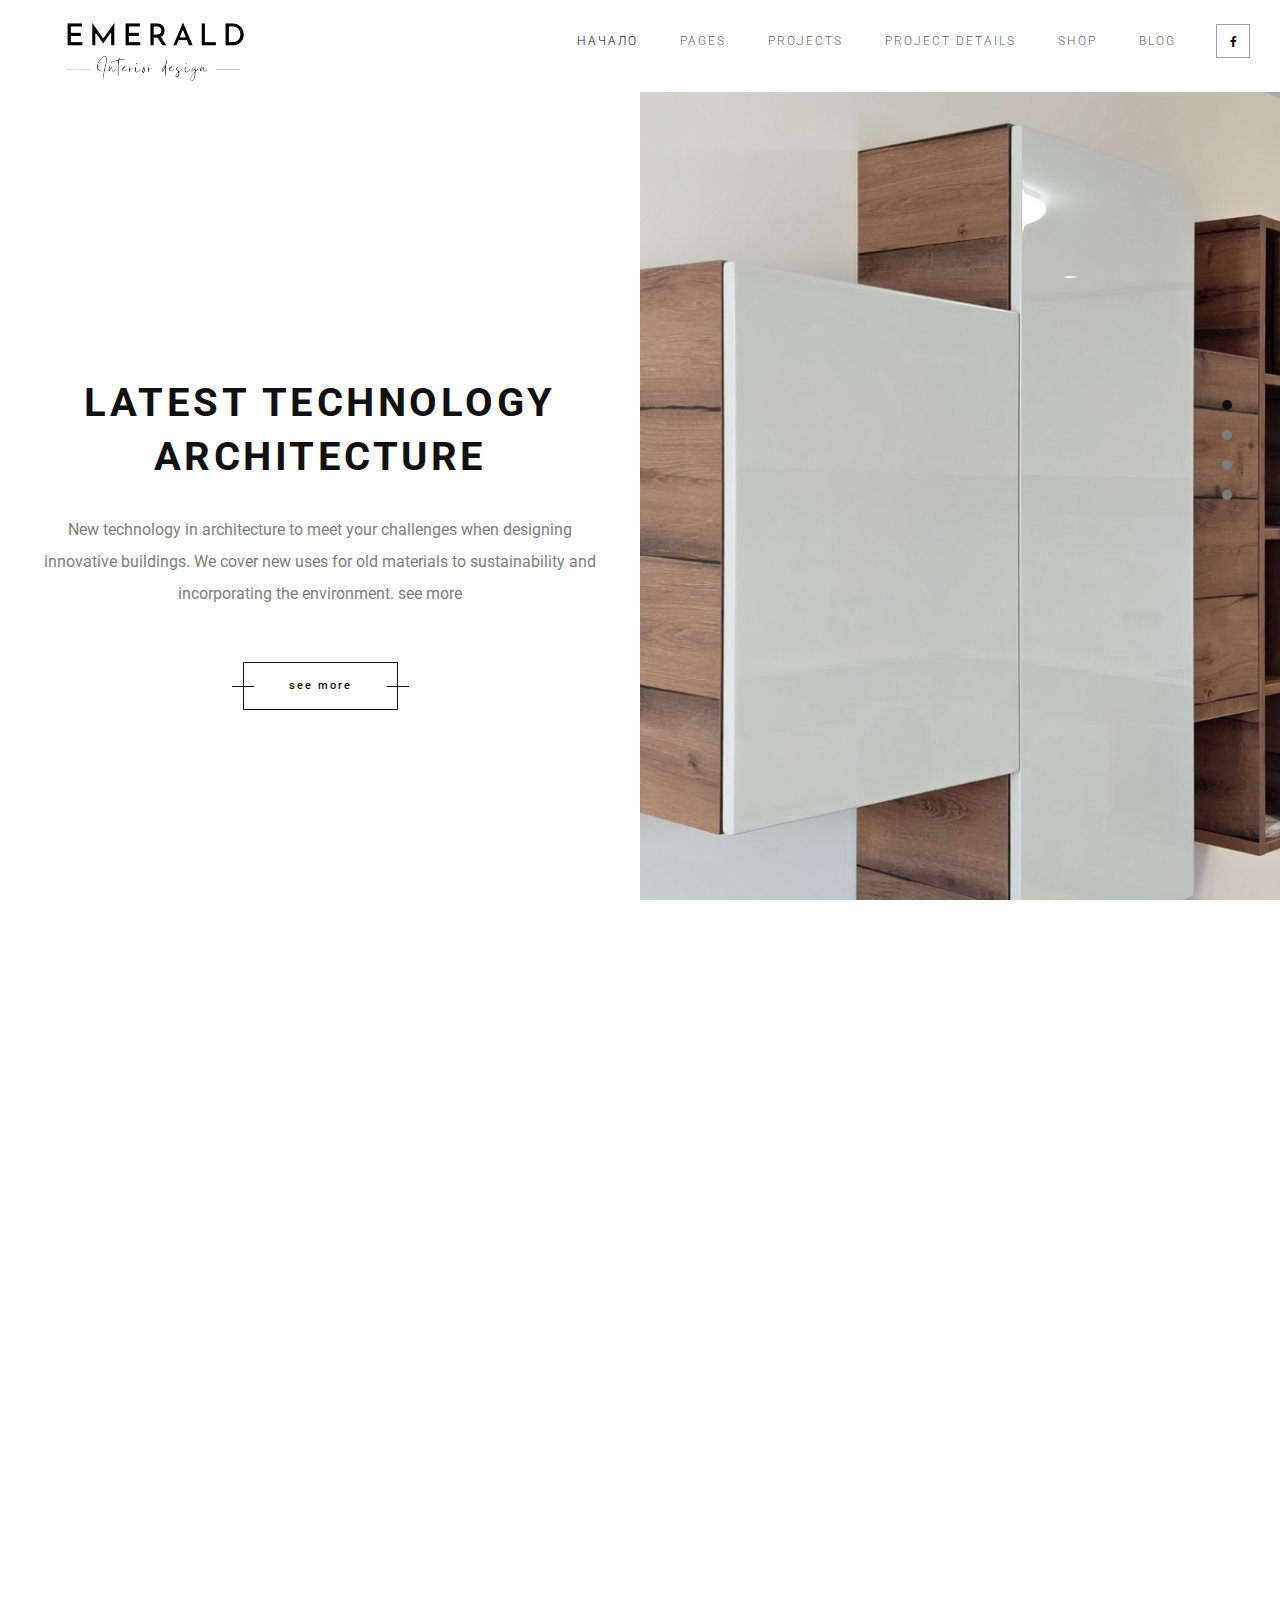
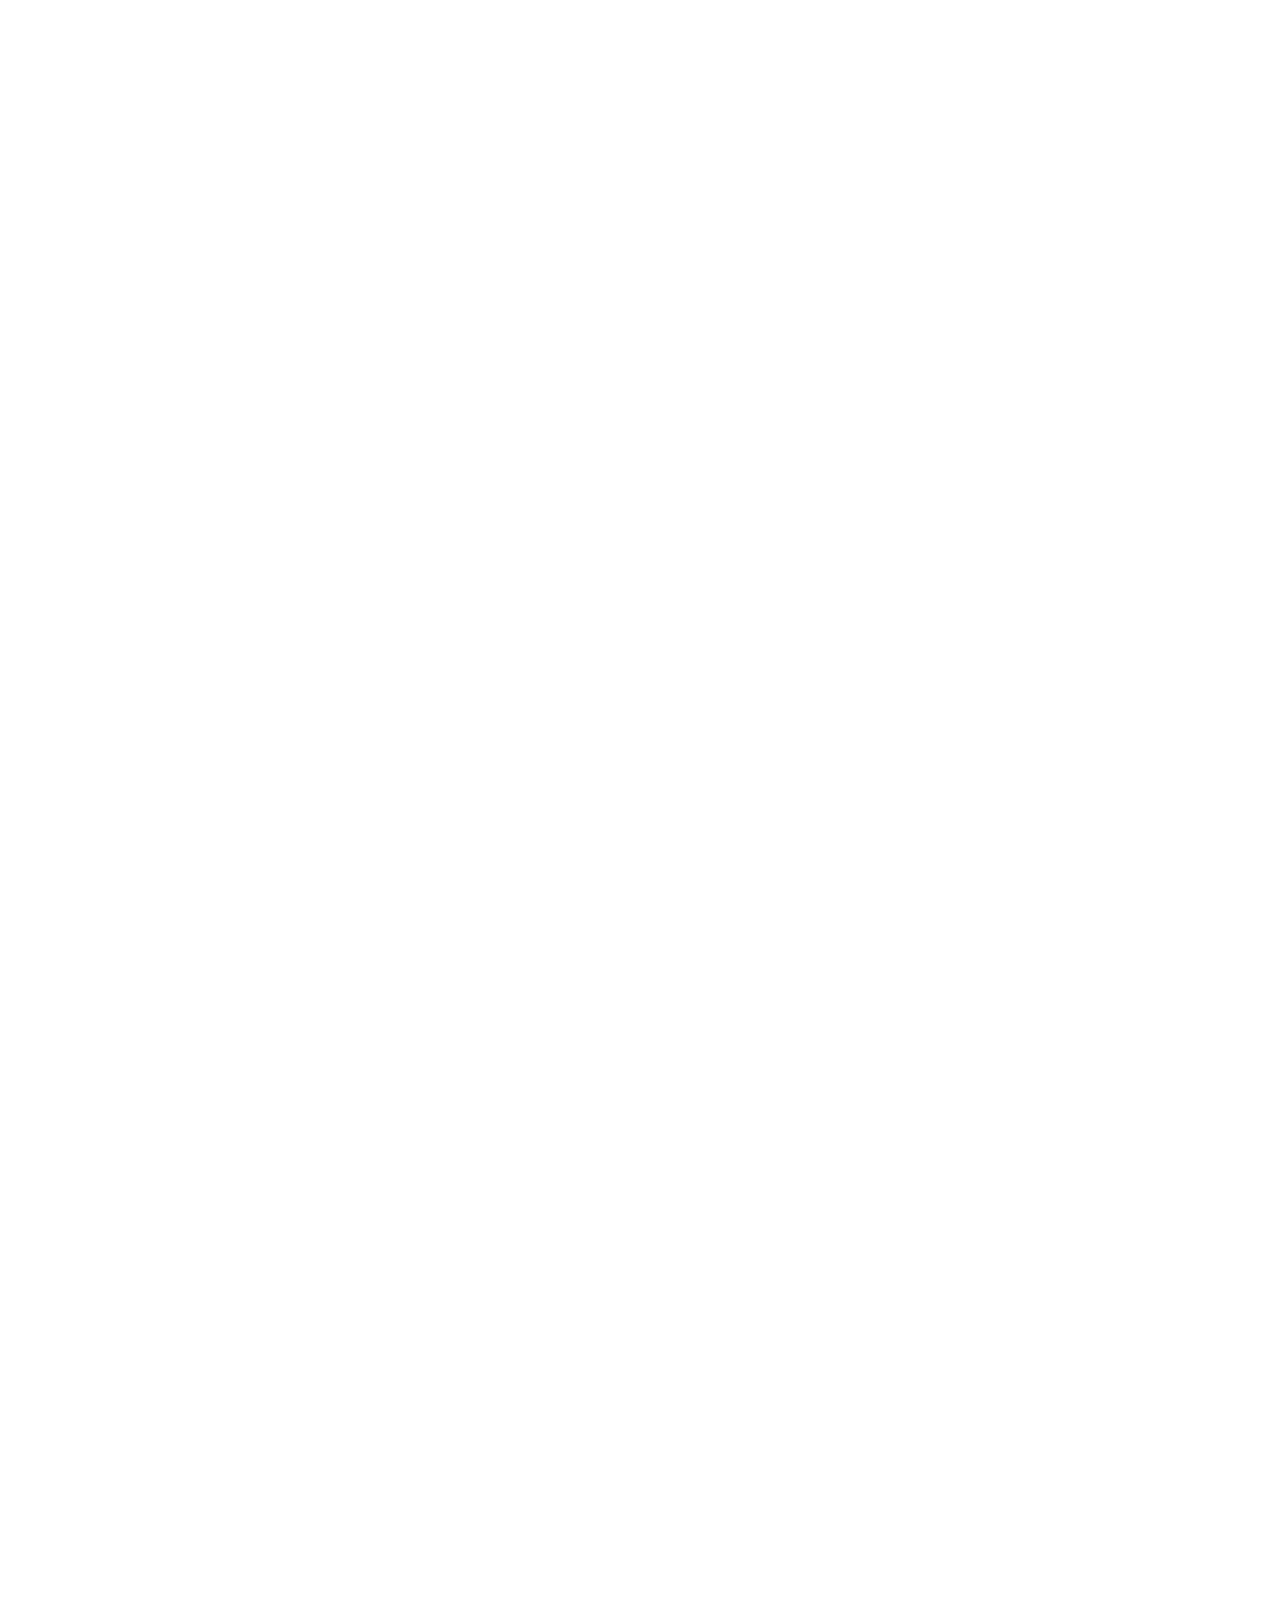
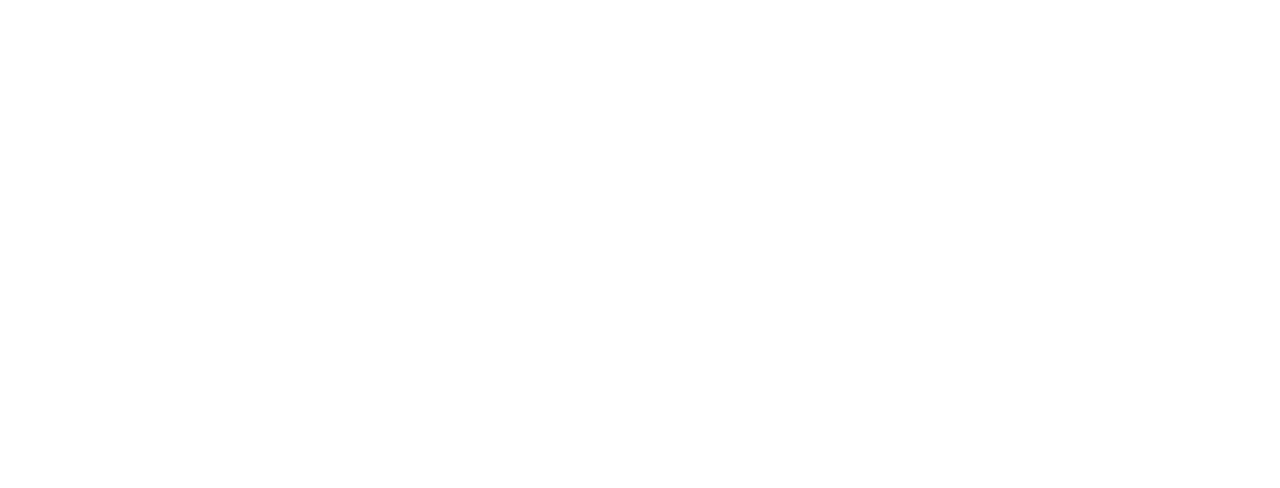
==== index.html @ 1b306e8b "ygytf7" ====
<!DOCTYPE html>
<html lang="en">

<head>
    <meta charset="utf-8" />
    <meta http-equiv="X-UA-Compatible" content="IE=edge">
    <title>Split Slider &#8211; Prague</title>
    <meta name="viewport" content="width=device-width, initial-scale=1">
    <meta name="format-detection" content="telephone=no" />

    <link rel="stylesheet" href="https://fonts.googleapis.com/css?family=Roboto:100,300,400,500,700">
    <link rel="stylesheet" href="css/swiper.min.css">
    <link rel="stylesheet" href="css/slick.min.css">
    <link rel="stylesheet" href="css/magnific-popup.css">
    <link rel="stylesheet" href="font-awesome/css/font-awesome.min.css">
    <link rel="stylesheet" href="css/et-line-font.css">
    <link rel="stylesheet" href="css/before-after.min.css">
    <link rel="stylesheet" href="css/bootstrap.min.css">
    <link rel="stylesheet" href="css/unit-test.css">
    <link rel="stylesheet" href="css/style.css?v=4">
</head>
<body>
    <!--PRELOADER-->
    <div class="prague-loader">
        <div class="prague-loader-wrapper">
            <div class="prague-loader-bar">
                PRAGUE
            </div>
        </div>
    </div>
    <!--/PRELOADER-->

    <!--HEADER-->
    <header class="prague-header simple sticky-menu sticky-mobile-menu dark no-fixed-color-white">

        <div class="prague-logo" style="top: 0px;margin-top: -80px;">
            <a href="index.html">
                <img src="img/logo.png" class="image_logo" alt="logo image" /></a>
        </div>

        <div class="prague-header-wrapper">

            <div class="prague-navigation">
                <div class="pargue-navigation-wrapper">
                    <div class="prague-navigation-inner">


                        <nav>
                            <ul class="main-menu">
                                <li id="menu-item-2317" class="menu-item menu-item-type-custom menu-item-object-custom current-menu-ancestor current-menu-parent menu-item-has-children menu-item-2317"><a
                                        href="index.html">Начало</a>
                                </li>
                                <li id="menu-item-2310" class="menu-item menu-item-type-custom menu-item-object-custom menu-item-has-children menu-item-2310"><a
                                        href="#">Pages</a>
                                    <ul class="sub-menu">
                                        <li id="menu-item-2313" class="menu-item menu-item-type-custom menu-item-object-custom menu-item-has-children menu-item-2313"><a
                                                href="#">About</a>
                                            <ul class="sub-menu">
                                                <li id="menu-item-2331" class="menu-item menu-item-type-post_type menu-item-object-page menu-item-2331"><a
                                                        href="about-me.html">About Me</a></li>
                                                <li id="menu-item-2330" class="menu-item menu-item-type-post_type menu-item-object-page menu-item-2330"><a
                                                        href="about-us.html">About Us</a></li>
                                                <li id="menu-item-2357" class="menu-item menu-item-type-post_type menu-item-object-page menu-item-2357"><a
                                                        href="work-process.html">Work Process</a></li>
                                            </ul>
                                        </li>
                                        <li id="menu-item-2336" class="menu-item menu-item-type-post_type menu-item-object-page menu-item-has-children menu-item-2336"><a
                                                href="services.html">Services</a>
                                            <ul class="sub-menu">
                                                <li id="menu-item-2345" class="menu-item menu-item-type-post_type menu-item-object-services menu-item-2345"><a
                                                        href="planning.html">Services
                                                        Details</a></li>
                                            </ul>
                                        </li>
                                        <li id="menu-item-2335" class="menu-item menu-item-type-post_type menu-item-object-page menu-item-2335"><a
                                                href="bibliography.html">Bibliography</a></li>
                                        <li id="menu-item-2368" class="menu-item menu-item-type-post_type menu-item-object-page menu-item-2368"><a
                                                href="media.html">Media</a></li>
                                        <li id="menu-item-2343" class="menu-item menu-item-type-post_type menu-item-object-page menu-item-2343"><a
                                                href="exhibition.html">Exhibition</a></li>
                                        <li id="menu-item-2339" class="menu-item menu-item-type-post_type menu-item-object-page menu-item-2339"><a
                                                href="clients.html">Clients</a></li>
                                        <li id="menu-item-2314" class="menu-item menu-item-type-custom menu-item-object-custom menu-item-has-children menu-item-2314"><a
                                                href="#">Pricing</a>
                                            <ul class="sub-menu">
                                                <li id="menu-item-2337" class="menu-item menu-item-type-post_type menu-item-object-page menu-item-2337"><a
                                                        href="pricing-image.html">Pricing Image</a></li>
                                                <li id="menu-item-2338" class="menu-item menu-item-type-post_type menu-item-object-page menu-item-2338"><a
                                                        href="pricing-simple.html">Pricing Simple</a></li>
                                            </ul>
                                        </li>
                                        <li id="menu-item-2315" class="menu-item menu-item-type-custom menu-item-object-custom menu-item-has-children menu-item-2315"><a
                                                href="#">Contact</a>
                                            <ul class="sub-menu">
                                                <li id="menu-item-2341" class="menu-item menu-item-type-post_type menu-item-object-page menu-item-2341"><a
                                                        href="contact-me.html">Contact Me</a></li>
                                                <li id="menu-item-2340" class="menu-item menu-item-type-post_type menu-item-object-page menu-item-2340"><a
                                                        href="contact-us.html">Contact Us</a></li>
                                            </ul>
                                        </li>
                                        <li id="menu-item-2318" class="menu-item menu-item-type-custom menu-item-object-custom menu-item-has-children menu-item-2318"><a
                                                href="#">Other Pages</a>
                                            <ul class="sub-menu">
                                                <li id="menu-item-2344" class="menu-item menu-item-type-post_type menu-item-object-page menu-item-2344"><a
                                                        href="coming-soon.html">Coming Soon</a></li>
                                                <li id="menu-item-2346" class="menu-item menu-item-type-post_type menu-item-object-page menu-item-2346"><a
                                                        href="protected-page.html">Protected Page</a></li>
                                                <li id="menu-item-2312" class="menu-item menu-item-type-custom menu-item-object-custom menu-item-2312"><a
                                                        href="404.html">Error Page</a></li>
                                            </ul>
                                        </li>
                                    </ul>
                                </li>
                                <li id="menu-item-2311" class="menu-item menu-item-type-custom menu-item-object-custom menu-item-has-children menu-item-2311"><a
                                        href="projects.html">Projects</a>
                                </li>
                                <li id="menu-item-2316" class="menu-item menu-item-type-custom menu-item-object-custom menu-item-has-children menu-item-2316"><a
                                        href="#">Project Details</a>
                                    <ul class="sub-menu">
                                        <li id="menu-item-2351" class="menu-item menu-item-type-post_type menu-item-object-projects menu-item-2351"><a
                                                href="daniel-moore-appartaments.html">Parallax</a></li>
                                        <li id="menu-item-2353" class="menu-item menu-item-type-post_type menu-item-object-projects menu-item-2353"><a
                                                href="pastel-tones-design.html">Parallax
                                                With Text</a></li>
                                        <li id="menu-item-2377" class="menu-item menu-item-type-post_type menu-item-object-projects menu-item-2377"><a
                                                href="henders-tragers-villa.html">Simple</a></li>
                                        <li id="menu-item-2486" class="menu-item menu-item-type-post_type menu-item-object-projects menu-item-2486"><a
                                                href="stone-krow-house.html">Splitted
                                                Screen</a></li>
                                        <li id="menu-item-2379" class="menu-item menu-item-type-post_type menu-item-object-projects menu-item-2379"><a
                                                href="mountain-house.html">Splitted
                                                Creative Banner</a></li>
                                        <li id="menu-item-2354" class="menu-item menu-item-type-post_type menu-item-object-projects menu-item-2354"><a
                                                href="tycoon-office-interior-design.html">Columns
                                                Gallery</a></li>
                                        <li id="menu-item-2349" class="menu-item menu-item-type-post_type menu-item-object-projects menu-item-2349"><a
                                                href="alto-furniture.html">Slider</a></li>
                                        <li id="menu-item-2350" class="menu-item menu-item-type-post_type menu-item-object-projects menu-item-2350"><a
                                                href="alto-furniture-2.html">Before &#038;
                                                After</a></li>
                                        <li id="menu-item-2352" class="menu-item menu-item-type-post_type menu-item-object-projects menu-item-2352"><a
                                                href="luxurious-apartment.html">Fullscreen
                                                Slider</a></li>
                                    </ul>
                                </li>
                                <li id="menu-item-2433" class="menu-item menu-item-type-post_type menu-item-object-page menu-item-has-children menu-item-2433"><a
                                        href="shop.html">Shop</a>
                                    <ul class="sub-menu">
                                        <li id="menu-item-2436" class="menu-item menu-item-type-post_type menu-item-object-product menu-item-2436"><a
                                                href="soft-chair.html">Product Details</a></li>
                                    </ul>
                                </li>
                                <li id="menu-item-2445" class="menu-item menu-item-type-post_type menu-item-object-page menu-item-has-children menu-item-2445"><a
                                        href="blog.html">Blog</a>
                                    <ul class="sub-menu">
                                        <li id="menu-item-2446" class="menu-item menu-item-type-post_type menu-item-object-page menu-item-2446"><a
                                                href="blog-list.html">Blog List</a></li>
                                        <li id="menu-item-2447" class="menu-item menu-item-type-post_type menu-item-object-post menu-item-2447"><a
                                                href="time-inc-architectura.html">Blog Details</a></li>
                                    </ul>
                                </li>
                            </ul>
                        </nav>

                    </div>
                </div>
            </div>


            <!-- mobile icon -->
            <div class="prague-nav-menu-icon">
                <a href="#">
                    <i></i>
                </a>
            </div>


            <div class="prague-social-nav">
                <ul>
                <a target="_blank" href="https://www.facebook.com/">
                    <i class="fa fa-facebook" aria-hidden="true"></i>
                </a>
                </ul>
            </div>
        </div>
    </header>
    <!--/END HEADER-->

    <!--MAIN BODY-->
    <div class="container-fluid no-padd margin-md-90t">
        <div data-vc-full-width="true" data-vc-full-width-init="false" data-vc-stretch-content="true" class="row-fluid no-padd ">
            <div class="wpb_column vc_column_container vc_col-sm-12 ">
            
                        <div class="split-slider ">
                            <div class="split-wrapper split-wrapper--desctop full-height-window-hard js-split-slider "
                                data-style-header="" data-nav="1" data-nav-pos="right" data-pagination-color="#7e7d7d,#7e7d7d,#7e7d7d,#7e7d7d,"
                                data-pagination-color-active="#111111,#111111,#111111,#111111,">

                                <div class="split-ms-left marg-top">
                                    <div class="split-ms-section" style="background-color: transparent">
                                        <div class="content-wrap  text-center">
                                            <h3 class="title">LATEST TECHNOLOGY ARCHITECTURE</h3>
                                            <div class="description">New technology in architecture to meet your
                                                challenges when designing innovative buildings. We cover new uses for
                                                old materials to sustainability and incorporating the environment.
                                                see more</div>
                                            <div class="link-wrap"><a href="fullscreen-projects.html"
                                                    class="a-btn-2 creative" target="_blank"><span class="a-btn-line dark"></span>see
                                                    more</a></div>
                                        </div>
                                    </div>
                                    <div class="split-ms-section" style="background-color: transparent">
                                        <img src="img/split-slider/15.jpg" class="s-img-switch"
                                            alt="banner image"> </div>
                                    <div class="split-ms-section" style="background-color: transparent">
                                        <div class="content-wrap  text-center">
                                            <h3 class="title">TAKE ADVANTAGE OF OUR SERVICES</h3>
                                            <div class="description">The level of integration this provides from our
                                                office, to our consultants, to the field has been a valuable addition
                                                to our overall services. Another shift we are seeing over the past few
                                                years is relative to sustainable practices. This is no longer a
                                                specific 'type' of project but has moved towards being a part of all
                                                walks of our design process.</div>
                                            <div class="link-wrap"><a href="contact-us.html"
                                                    class="a-btn-2 creative anima" target="_blank"><span class="a-btn-line dark"></span>CONTACT
                                                    US</a><a href="shop.html" class="a-btn-2 creative anima"
                                                    target="_blank">HIRE US<span class="a-btn-line dark"></span></a></div>
                                        </div>
                                    </div>
                                    <div class="split-ms-section" style="background-color: transparent">
                                        <img src="img/split-slider/upload-2.jpg" class="s-img-switch"
                                            alt="banner image"> </div>
                                </div>

                                <div class="split-ms-right marg-top">
                                    <div class="split-ms-section" style="background-color: transparent">
                                        <img src="img/split-slider/43.jpg" class="s-img-switch"
                                            alt="banner image"> </div>
                                    <div class="split-ms-section marg-item" style="background-color: transparent">
                                        <div class="content-wrap  text-center">
                                            <h5 class="subtitle" style="padding-left: 60%;">УСЛУГИ</h5>
                                            <div class="row-fluid">
                                                <div class="t">
                                                    <div class="awards-list vc_column-inner no-padd-md">
                                                        <div class="awards-item">
                                                            <div class="awards-date"><img src="img/icons/icon_1.png"></div>

                                                            <span class="awards-separator"></span>


                                                            <div class="awards-info ">
                                                                <a class="awards-title-link" href="https://themeforest.net/item/napoli-modern-photography-portfolio-responsive-html-template/18940331?s_rank=1">

                                                                    <h4 class="awards-title">Размери </h4>

                                                                </a>

                                                                <div class="awards-subtitle">Ще ви посетим в удобно за вас време, за да вземем точни размери на помещенията и да споделите вашите виждания и идеи.</div>
                                                            </div>

                                                        </div>
                                                        <div class="awards-item">
                                                            <div class="awards-date"><img src="img/icons/icon_2.png"></div>

                                                            <span class="awards-separator"></span>


                                                            <div class="awards-info ">
                                                                <a class="awards-title-link" href="https://themeforest.net/item/melbourne-responsive-minimal-portfolio-theme/19120218?s_rank=2">

                                                                    <h4 class="awards-title">Проект </h4>

                                                                </a>

                                                                <div class="awards-subtitle">Ще изготвим проек, за да добиете ясна представа, как би изглеждало желаното обзавеждане.</div>
                                                            </div>



                                                        </div>
                                                        <div class="awards-item">
                                                            <div class="awards-date"><img src="img/icons/icon_3.png"></div>

                                                            <span class="awards-separator"></span>


                                                            <div class="awards-info ">
                                                                <a class="awards-title-link" href="https://themeforest.net/item/napoli-modern-photography-portfolio-responsive-html-template/18940331?s_rank=1">

                                                                    <h4 class="awards-title">Цветове и материали </h4>

                                                                </a>

                                                                <div class="awards-subtitle">Ще се срещнем, за да ви помогнем при избора на цветове и материали.</div>
                                                            </div>

                                                        </div>
                                                        <div class="awards-item">
                                                            <div class="awards-date"><img src="img/icons/icon_4.png"></div>

                                                            <span class="awards-separator"></span>


                                                            <div class="awards-info ">
                                                                <a class="awards-title-link" href="https://themeforest.net/item/melbourne-responsive-minimal-portfolio-theme/19120218?s_rank=2">

                                                                    <h4 class="awards-title">Оферта </h4>

                                                                </a>

                                                                <div class="awards-subtitle">Изготвяме индивидуална оферта за Вашия проект.</div>
                                                            </div>



                                                        </div>
                                                        <div class="awards-item">
                                                            <div class="awards-date"><img src="img/icons/icon_5.png"></div>

                                                            <span class="awards-separator"></span>


                                                            <div class="awards-info ">
                                                                <a class="awards-title-link" href="https://themeforest.net/item/melbourne-responsive-minimal-portfolio-theme/19120218?s_rank=2">

                                                                    <h4 class="awards-title">Монтаж </h4>

                                                                </a>

                                                                <div class="awards-subtitle">Нашия екип ще монтира мебелите и ще се погрижи да останете доволни от новия си интериор.</div>
                                                            </div>



                                                        </div>
                                                    </div>
                                            <div class="link-wrap"><a href="work-pinterest.html"
                                                    class="a-btn-2 creative" target="_blank"><span class="a-btn-line dark"></span>see
                                                    more</a></div>
                                        </div>
                                    </div>
                                    <div class="split-ms-section" style="background-color: transparent">
                                        <img src="img/split-slider/34.jpg" class="s-img-switch"
                                            alt="banner image"> </div>
                                    <div class="split-ms-section" style="background-color: transparent">
                                        <div class="content-wrap  text-center">
                                            <h5 class="subtitle">Имате въпрос?</h5>
                                            <h3 class="title">Пишете ни</h3>
                                            <div class="prague-formidable">
                                                <div class="frm_forms with_frm_style">
                                                    <div class="form a-btn-style-1">
                                                        <div class="frm_forms  with_frm_style frm_style_formidable-style-2-2"
                                                            id="frm_form_8_container2">
                                                            <form enctype="multipart/form-data" method="post" class="frm-show-form "
                                                                id="form_mm5q221">
                                                                <div class="frm_form_fields ">
                                                                    <fieldset>
                                                                        <div class="frm_fields_container">
                                                                            <input type="hidden" name="frm_action"
                                                                                value="create" />
                                                                            <input type="hidden" name="form_id" value="8" />
                                                                            <input type="hidden" name="frm_hide_fields_82"
                                                                                id="frm_hide_fields_82" value="" />
                                                                            <input type="hidden" name="form_key" value="mm5q22" />
                                                                            <input type="hidden" name="item_meta[0]"
                                                                                value="" />


                                                                            <div id="frm_field_37_container" class="frm_form_field form-field  frm_required_field frm_none_container">

                                                                                <input type="email" id="field_z995c21"
                                                                                    name="item_meta[37]" value=""
                                                                                    placeholder="Имейл"
                                                                                    data-reqmsg="This field cannot be blank."
                                                                                    data-invmsg="Email Address is invalid" />


                                                                            </div>
                                                                            <div id="frm_field_40_container" class="frm_form_field form-field  frm_none_container">

                                                                                <input type="text" id="field_m5wef"
                                                                                    name="item_meta[40]" value=""
                                                                                    placeholder="Име и фамилия" data-invmsg="Text is invalid" />


                                                                            </div>
                                                                            <div id="frm_field_38_container1" class="frm_form_field form-field  frm_none_container">

                                                                                <textarea name="item_meta[38]" id="field_epfhm2"
                                                                                    rows="5" placeholder="Вашето съобщение"
                                                                                    data-invmsg="Your Message is invalid"></textarea>


                                                                            </div>
                                                                            <input type="hidden" name="item_key" value="" />
                                                                            <div class="frm_submit">

                                                                                <input type="submit" value="Изпрати" />


                                                                            </div>
                                                                        </div>
                                                                    </fieldset>
                                                                </div>
                                                            </form>
                                                        </div>
                                                    </div>
                                                </div>
                                            </div>
                                        </div>
                                    </div>
                                </div>
                            </div>
                            <div class="split-wrapper split-wrapper--mob">
                                <div class="split-mob-section" style="background-color: transparent">
                                    <div class="split-mob-image"><img src="img/split-slider/43.jpg"
                                            class="s-img-switch" alt="banner image"></div>
                                    <div class="content-wrap  text-center">
                                        <h3 class="title">LATEST TECHNOLOGY ARCHITECTURE</h3>
                                        <div class="description">New technology in architecture to meet your challenges
                                            when designing innovative buildings. We cover new uses for old materials to
                                            sustainability and incorporating the environment.
                                            see more</div>
                                        <div class="link-wrap"><a href="fullscreen-projects.html"
                                                class="a-btn-2 creative" target="_blank"><span class="a-btn-line dark"></span>see
                                                more</a></div>
                                    </div>
                                </div>
                                <div class="split-mob-section" style="background-color: transparent">
                                    <div class="split-mob-image"><img src="img/split-slider/15.jpg"
                                            class="s-img-switch" alt="banner image"></div>
                                    <div class="content-wrap  text-center">
                                        <h5 class="subtitle">Interior</h5>
                                        <h3 class="title">СREATIVE DESIGNS</h3>
                                        <div class="description">New technology in architecture to meet your challenges
                                            when designing innovative buildings. We cover new uses for old materials to
                                            sustainability and incorporating the environment.
                                            see more</div>
                                        <div class="skills ">
                                            <div class="skill" data-value="87">
                                                <span class="skill-label">minimalizm</span>
                                                <div class="skill-value all-line"><span class="counter" data-from="0"
                                                        data-speed="1000" data-to="87">0</span>%</div>
                                                <div class="line">
                                                    <div class="active-line" style="background-color: #111111"></div>
                                                </div>
                                            </div>
                                            <div class="skill" data-value="92">
                                                <span class="skill-label">high-tech</span>
                                                <div class="skill-value all-line"><span class="counter" data-from="0"
                                                        data-speed="1000" data-to="92">0</span>%</div>
                                                <div class="line">
                                                    <div class="active-line" style="background-color: #111111"></div>
                                                </div>
                                            </div>
                                            <div class="skill" data-value="73">
                                                <span class="skill-label">country</span>
                                                <div class="skill-value all-line"><span class="counter" data-from="0"
                                                        data-speed="1000" data-to="73">0</span>%</div>
                                                <div class="line">
                                                    <div class="active-line" style="background-color: #111111"></div>
                                                </div>
                                            </div>
                                        </div>
                                        <div class="link-wrap"><a href="work-pinterest.html"
                                                class="a-btn-2 creative" target="_blank"><span class="a-btn-line dark"></span>see
                                                more</a></div>
                                    </div>
                                </div>
                                <div class="split-mob-section" style="background-color: transparent">
                                    <div class="split-mob-image"><img src="img/split-slider/34.jpg"
                                            class="s-img-switch" alt="banner image"></div>
                                    <div class="content-wrap  text-center">
                                        <h3 class="title">TAKE ADVANTAGE OF OUR SERVICES</h3>
                                        <div class="description">The level of integration this provides from our
                                            office, to our consultants, to the field has been a valuable addition to
                                            our overall services. Another shift we are seeing over the past few years
                                            is relative to sustainable practices. This is no longer a specific 'type'
                                            of project but has moved towards being a part of all walks of our design
                                            process.</div>
                                        <div class="link-wrap"><a href="contact-us.html"
                                                class="a-btn-2 creative" target="_blank"><span class="a-btn-line dark"></span>CONTACT
                                                US</a><a href="shop.html" class="a-btn-2 creative"
                                                target="_blank">HIRE US<span class="a-btn-line dark"></span></a></div>
                                    </div>
                                </div>
                                <div class="split-mob-section" style="background-color: transparent">
                                    <div class="split-mob-image"><img src="img/split-slider/upload-2.jpg"
                                            class="s-img-switch" alt="banner image"></div>
                                    <div class="content-wrap  text-center">
                                        <h5 class="subtitle">Hire Us</h5>
                                        <h3 class="title">LET’S START NEW PROJECT</h3>
                                        <div class="prague-formidable">
                                            <div class="frm_forms with_frm_style">
                                                <div class="form a-btn-style-1">
                                                    <div class="frm_forms  with_frm_style frm_style_formidable-style-2-2"
                                                        id="frm_form_8_container">
                                                        <form enctype="multipart/form-data" method="post" class="frm-show-form "
                                                            id="form_mm5q22">
                                                            <div class="frm_form_fields ">
                                                                <fieldset>
                                                                    <div class="frm_fields_container">
                                                                        <input type="hidden" name="frm_action" value="create" />
                                                                        <input type="hidden" name="form_id" value="8" />
                                                                        <input type="hidden" name="frm_hide_fields_81"
                                                                            id="frm_hide_fields_81" value="" />
                                                                        <input type="hidden" name="form_key" value="mm5q22" />
                                                                        <input type="hidden" name="item_meta[0]" value="" />
                                                                        <input type="hidden" id="frm_submit_entry_8"
                                                                            name="frm_submit_entry_8" value="01a50d18ee" /><input
                                                                            type="hidden" name="_wp_http_referer" value="/split-slider/" />

                                                                        <div id="frm_field_37_container2" class="frm_form_field form-field  frm_required_field frm_none_container">

                                                                            <input type="email" id="field_z995c2" name="item_meta[37]"
                                                                                value="" placeholder="Your Email"
                                                                                data-reqmsg="This field cannot be blank."
                                                                                data-invmsg="Email Address is invalid" />


                                                                        </div>
                                                                        <div id="frm_field_40_container1" class="frm_form_field form-field  frm_none_container">

                                                                            <input type="text" id="field_m5wef1" name="item_meta[40]"
                                                                                value="" placeholder="Your Name"
                                                                                data-invmsg="Text is invalid" />


                                                                        </div>
                                                                        <div id="frm_field_38_container" class="frm_form_field form-field  frm_none_container">


                                                                            <textarea name="item_meta[38]" id="field_epfhm21"
                                                                                rows="5" placeholder="Your Message"
                                                                                data-invmsg="Your Message is invalid"></textarea>


                                                                        </div>
                                                                        <input type="hidden" name="item_key" value="" />
                                                                        <div class="frm_submit">

                                                                            <input type="submit" value="Send" />

                                                                        </div>
                                                                    </div>
                                                                </fieldset>
                                                            </div>
                                                        </form>
                                                    </div>
                                                </div>
                                            </div>
                                        </div>
                                    </div>
                                </div>
                            </div>
                        </div>


            </div>
        </div>
    </div>
    <!--/MAIN BODY-->





    <script src="js/jquery.js"></script>
    <script src="js/jquery-ui.js"></script>
    <script src="js/hammer.min.js"></script>
    <script src="js/foxlazy.min.js"></script>
    <script src="js/jquery.magnific-popup.min.js"></script>
    <script src="js/all.js"></script>
    <script src="js/split-slider.js"></script>
    <script src="js/kenburn.js"></script>
    <script src="js/jquery.multiscroll.js"></script>
    <script src="js/countTo.js"></script>
    <script src="js/skills.js"></script>
    <script src="js/banner_slider.js"></script>
</body>

</html>
---- css/et-line-font.css ----
@font-face {
	font-family: 'et-line';
	src:url('../font/et-line.eot');
	src:url('../font/et-line.eot?#iefix') format('embedded-opentype'),
		url('../font/et-line.woff') format('woff'),
		url('../font/et-line.ttf') format('truetype'),
		url('../font/et-line.svg#et-line') format('svg');
	font-weight: normal;
	font-style: normal;
}

/* Use the following CSS code if you want to use data attributes for inserting your icons */
[data-icon]:before {
	font-family: 'et-line';
	content: attr(data-icon);
	speak: none;
	font-weight: normal;
	font-variant: normal;
	text-transform: none;
	line-height: 1;
	-webkit-font-smoothing: antialiased;
	-moz-osx-font-smoothing: grayscale;
	display:inline-block;
}

/* Use the following CSS code if you want to have a class per icon */
/*
Instead of a list of all class selectors,
you can use the generic selector below, but it's slower:
[class*="icon-"] {
*/
.icon-mobile, .icon-laptop, .icon-desktop, .icon-tablet, .icon-phone, .icon-document, .icon-documents, .icon-search, .icon-clipboard, .icon-newspaper, .icon-notebook, .icon-book-open, .icon-browser, .icon-calendar, .icon-presentation, .icon-picture, .icon-pictures, .icon-video, .icon-camera, .icon-printer, .icon-toolbox, .icon-briefcase, .icon-wallet, .icon-gift, .icon-bargraph, .icon-grid, .icon-expand, .icon-focus, .icon-edit, .icon-adjustments, .icon-ribbon, .icon-hourglass, .icon-lock, .icon-megaphone, .icon-shield, .icon-trophy, .icon-flag, .icon-map, .icon-puzzle, .icon-basket, .icon-envelope, .icon-streetsign, .icon-telescope, .icon-gears, .icon-key, .icon-paperclip, .icon-attachment, .icon-pricetags, .icon-lightbulb, .icon-layers, .icon-pencil, .icon-tools, .icon-tools-2, .icon-scissors, .icon-paintbrush, .icon-magnifying-glass, .icon-circle-compass, .icon-linegraph, .icon-mic, .icon-strategy, .icon-beaker, .icon-caution, .icon-recycle, .icon-anchor, .icon-profile-male, .icon-profile-female, .icon-bike, .icon-wine, .icon-hotairballoon, .icon-globe, .icon-genius, .icon-map-pin, .icon-dial, .icon-chat, .icon-heart, .icon-cloud, .icon-upload, .icon-download, .icon-target, .icon-hazardous, .icon-piechart, .icon-speedometer, .icon-global, .icon-compass, .icon-lifesaver, .icon-clock, .icon-aperture, .icon-quote, .icon-scope, .icon-alarmclock, .icon-refresh, .icon-happy, .icon-sad, .icon-facebook, .icon-twitter, .icon-googleplus, .icon-rss, .icon-tumblr, .icon-linkedin, .icon-dribbble {
	font-family: 'et-line';
	speak: none;
	font-style: normal;
	font-weight: normal;
	font-variant: normal;
	text-transform: none;
	line-height: 1;
	-webkit-font-smoothing: antialiased;
	-moz-osx-font-smoothing: grayscale;
	display:inline-block;
}
.icon-mobile:before {
	content: "\e000";
}
.icon-laptop:before {
	content: "\e001";
}
.icon-desktop:before {
	content: "\e002";
}
.icon-tablet:before {
	content: "\e003";
}
.icon-phone:before {
	content: "\e004";
}
.icon-document:before {
	content: "\e005";
}
.icon-documents:before {
	content: "\e006";
}
.icon-search:before {
	content: "\e007";
}
.icon-clipboard:before {
	content: "\e008";
}
.icon-newspaper:before {
	content: "\e009";
}
.icon-notebook:before {
	content: "\e00a";
}
.icon-book-open:before {
	content: "\e00b";
}
.icon-browser:before {
	content: "\e00c";
}
.icon-calendar:before {
	content: "\e00d";
}
.icon-presentation:before {
	content: "\e00e";
}
.icon-picture:before {
	content: "\e00f";
}
.icon-pictures:before {
	content: "\e010";
}
.icon-video:before {
	content: "\e011";
}
.icon-camera:before {
	content: "\e012";
}
.icon-printer:before {
	content: "\e013";
}
.icon-toolbox:before {
	content: "\e014";
}
.icon-briefcase:before {
	content: "\e015";
}
.icon-wallet:before {
	content: "\e016";
}
.icon-gift:before {
	content: "\e017";
}
.icon-bargraph:before {
	content: "\e018";
}
.icon-grid:before {
	content: "\e019";
}
.icon-expand:before {
	content: "\e01a";
}
.icon-focus:before {
	content: "\e01b";
}
.icon-edit:before {
	content: "\e01c";
}
.icon-adjustments:before {
	content: "\e01d";
}
.icon-ribbon:before {
	content: "\e01e";
}
.icon-hourglass:before {
	content: "\e01f";
}
.icon-lock:before {
	content: "\e020";
}
.icon-megaphone:before {
	content: "\e021";
}
.icon-shield:before {
	content: "\e022";
}
.icon-trophy:before {
	content: "\e023";
}
.icon-flag:before {
	content: "\e024";
}
.icon-map:before {
	content: "\e025";
}
.icon-puzzle:before {
	content: "\e026";
}
.icon-basket:before {
	content: "\e027";
}
.icon-envelope:before {
	content: "\e028";
}
.icon-streetsign:before {
	content: "\e029";
}
.icon-telescope:before {
	content: "\e02a";
}
.icon-gears:before {
	content: "\e02b";
}
.icon-key:before {
	content: "\e02c";
}
.icon-paperclip:before {
	content: "\e02d";
}
.icon-attachment:before {
	content: "\e02e";
}
.icon-pricetags:before {
	content: "\e02f";
}
.icon-lightbulb:before {
	content: "\e030";
}
.icon-layers:before {
	content: "\e031";
}
.icon-pencil:before {
	content: "\e032";
}
.icon-tools:before {
	content: "\e033";
}
.icon-tools-2:before {
	content: "\e034";
}
.icon-scissors:before {
	content: "\e035";
}
.icon-paintbrush:before {
	content: "\e036";
}
.icon-magnifying-glass:before {
	content: "\e037";
}
.icon-circle-compass:before {
	content: "\e038";
}
.icon-linegraph:before {
	content: "\e039";
}
.icon-mic:before {
	content: "\e03a";
}
.icon-strategy:before {
	content: "\e03b";
}
.icon-beaker:before {
	content: "\e03c";
}
.icon-caution:before {
	content: "\e03d";
}
.icon-recycle:before {
	content: "\e03e";
}
.icon-anchor:before {
	content: "\e03f";
}
.icon-profile-male:before {
	content: "\e040";
}
.icon-profile-female:before {
	content: "\e041";
}
.icon-bike:before {
	content: "\e042";
}
.icon-wine:before {
	content: "\e043";
}
.icon-hotairballoon:before {
	content: "\e044";
}
.icon-globe:before {
	content: "\e045";
}
.icon-genius:before {
	content: "\e046";
}
.icon-map-pin:before {
	content: "\e047";
}
.icon-dial:before {
	content: "\e048";
}
.icon-chat:before {
	content: "\e049";
}
.icon-heart:before {
	content: "\e04a";
}
.icon-cloud:before {
	content: "\e04b";
}
.icon-upload:before {
	content: "\e04c";
}
.icon-download:before {
	content: "\e04d";
}
.icon-target:before {
	content: "\e04e";
}
.icon-hazardous:before {
	content: "\e04f";
}
.icon-piechart:before {
	content: "\e050";
}
.icon-speedometer:before {
	content: "\e051";
}
.icon-global:before {
	content: "\e052";
}
.icon-compass:before {
	content: "\e053";
}
.icon-lifesaver:before {
	content: "\e054";
}
.icon-clock:before {
	content: "\e055";
}
.icon-aperture:before {
	content: "\e056";
}
.icon-quote:before {
	content: "\e057";
}
.icon-scope:before {
	content: "\e058";
}
.icon-alarmclock:before {
	content: "\e059";
}
.icon-refresh:before {
	content: "\e05a";
}
.icon-happy:before {
	content: "\e05b";
}
.icon-sad:before {
	content: "\e05c";
}
.icon-facebook:before {
	content: "\e05d";
}
.icon-twitter:before {
	content: "\e05e";
}
.icon-googleplus:before {
	content: "\e05f";
}
.icon-rss:before {
	content: "\e060";
}
.icon-tumblr:before {
	content: "\e061";
}
.icon-linkedin:before {
	content: "\e062";
}
.icon-dribbble:before {
	content: "\e063";
}
---- css/before-after.min.css ----
.ba-slider{position:relative;overflow:hidden}.ba-slider img{width:100%;display:block}.ba-slider .resize{position:absolute;top:0;left:0;height:100%;width:50%;overflow:hidden}.ba-slider .handle{position:absolute;left:50%;top:0;bottom:0;width:4px;margin-left:-2px;background:rgba(0,0,0,.5);cursor:ew-resize}.ba-slider .handle:after{position:absolute;top:50%;width:64px;height:64px;margin:-32px 0 0 -32px;content:'\21d4';color:#fff;font-weight:700;font-size:36px;text-align:center;line-height:64px;background:#ffb800;border:1px solid #e6a600;border-radius:50%;transition:all .3s ease;box-shadow:0 2px 6px rgba(0,0,0,.3),inset 0 2px 0 rgba(255,255,255,.5),inset 0 60px 50px -30px #ffd466}.ba-slider .handle.draggable:after{width:48px;height:48px;margin:-24px 0 0 -24px;line-height:50px;font-size:30px}
---- css/unit-test.css ----
* {
	font-size: 16px;
    line-height: 32px;
    font-weight: 400;
	-ms-word-wrap: break-word;
	word-wrap: break-word;
}

h1 {
	font-size: 32px;
}
h2 {
	font-size: 28px;
}
h3 {
	font-size: 23px;
}
h4 {
	font-size: 19px;
}
h5 {
	font-size: 19px;
}
h6 {
	font-size: 19px;
}
h1, h2, h3, h4, h5, h6 {
	margin: 10px 0;
}

blockquote {
	border: 0 solid #111111;
	border-left-width: 4px;
	color: #111111;
	font-size: 19px;
	font-style: italic;
	line-height: 1.4;
	margin: 0 0 25px;
	padding: 0 0 0 24px;
}
blockquote:before, blockquote:after {
	content: '';
	display: table;
}
blockquote:after {
	clear: both;
}
blockquote p {
	margin-bottom: 15px;
}
blockquote>:last-child {
	margin-bottom: 0;
}
q:before, q:after {
	content: '';
}
blockquote, q {
	quotes: none;
}
blockquote > ul {
	margin-left: 15px;
}

dfn, cite, em, i {
	font-style: italic;
}

table {
	border-collapse: separate;
	border-spacing: 0;
	border-width: 1px 0 0 1px;
	margin: 0 0 25px;
	table-layout: fixed;
	width: 100%;
}
table, th, td {
	border: 1px solid #cccccc;
}
th, td {
	padding: 7px;
}
th {
	border-width: 0 1px 1px 0;
	font-weight: 700;
}
caption, th, td {
	font-weight: normal;
	text-align: left;
}
td {
	border-width: 0 1px 1px 0;
}

dl {
	margin: 0 0 25px;
}
dt {
	font-weight: 700;
	color: #111111;
}
dd {
	margin: 0 0 20px;
}

ul {
	list-style: disc;
}
ul, ol {
	padding: 0;
}
li>ul, li>ol {
	margin-left: 15px;
	margin-bottom: 0;
}
ol {
	list-style: decimal;
}

address {
	font-style: italic;
	margin: 0 0 25px;
}

abbr[title] {
	border-bottom: 1px dotted;
}
abbr, acronym {
	border-bottom: 1px dotted #111111;
	cursor: help;
}

b, strong {
	font-weight: 700;
}

big {
	font-size: 125%;
}

code, kbd {
	color: #ffffff;
	background-color: #111111;
	padding: 2px 4px;
}
code, kbd, tt, var, samp, pre {
	font-family: Inconsolata,monospace;
}

del {
	opacity: 0.8;
}

mark, ins {
	background: #007acc;
	color: #ffffff;
	padding: 2px 4px;
	text-decoration: none;
}

pre {
	border: 1px solid #cccccc;
	background-color: #f5f5f5;
	color: #111111;
	font-size: 16px;
	line-height: 1.3;
	margin: 0 0 25px;
	max-width: 100%;
	overflow: auto;
	padding: 28px;
	white-space: pre-wrap;
	word-wrap: break-word;
}

sub {
	bottom: -3px;
}
sub, sup {
	font-size: 75%;
	line-height: 0;
	position: relative;
	vertical-align: baseline;
}
sup {
	top: -6px;
}

.aligncenter {
	clear: both;
	display: block;
	margin: 0 auto 25px;
}
.alignleft {
	float: left;
	margin: 6px 25px 25px 0;
}
.alignright {
	float: right;
	margin: 6px 0 25px 25px;
}

img {
	height: auto;
	max-width: 100%;
	vertical-align: middle;
}
img {
	border: 0;
	position: fixed;
}

.wp-caption {
	margin-bottom: 25px;
	max-width: 100%;
}
.wp-caption img[class*="wp-image-"] {
	display: block;
	margin: 0;
}
.wp-caption .wp-caption-text {
	color: #7e7d7d;
	font-size: 13px;
	font-style: italic;
	line-height: 1.6;
	padding-top: 7px;
}

.page-links {
	clear: both;
	font-family: Montserrat,"Helvetica Neue",sans-serif;
	margin: 0 0 25px;
}
.page-links a, .page-links>span {
	border: 1px solid #d1d1d1;
	border-radius: 2px;
	display: inline-block;
	font-size: 13px;
	height: 22px;
	line-height: 22px;
	margin-right: 4px;
	text-align: center;
	width: 24px;
}
.page-links>.page-links-title {
	border: 0;
	color: #1a1a1a;
	height: auto;
	margin: 0; 
	padding-right: 8px;
	width: auto;
}
.page-links a {
	background-color: #1a1a1a;
	border-color: #1a1a1a;
	color: #fff;
}
.says, .screen-reader-text {
	clip: rect(1px,1px,1px,1px);
	height: 1px;
	overflow: hidden;
	position: absolute!important;
	width: 1px;
	word-wrap: normal!important;
}

input[type="text"],
input[type="email"],
input[type="url"],
input[type="password"],
input[type="search"],
input[type="tel"],
input[type="number"],
textarea {
	background: #f2f2f2;
	border: none;
	border-bottom: 1px solid transparent;
	border-radius: 0;
	color: rgba(17, 17, 17, 0.5);
	padding: 16px 25px;
	width: 100%;
	margin-bottom: 20px;
}
input[type="text"]:focus,
input[type="email"]:focus,
input[type="url"]:focus,
input[type="password"]:focus,
input[type="search"]:focus,
input[type="tel"]:focus,
input[type="number"]:focus,
textarea:focus {
	outline: none;
}
textarea {
	overflow: auto;
	vertical-align: top;
	resize: none;
}

button,
button[disabled]:hover,
button[disabled]:focus,
input[type="button"],
input[type="button"][disabled]:hover,
input[type="button"][disabled]:focus,
input[type="reset"],
input[type="reset"][disabled]:hover,
input[type="reset"][disabled]:focus,
input[type="submit"],
input[type="submit"][disabled]:hover,
input[type="submit"][disabled]:focus {
	background: #1a1a1a;
	border: 0;
	border-radius: 2px;
	color: #fff;
	font-family: Montserrat,"Helvetica Neue",sans-serif;
	font-weight: 700;
	line-height: 1;
	padding: 13.5px 14px 12.5px;
	text-transform: uppercase;
}
button, html input[type="button"], input[type="reset"], input[type="submit"] {
	-webkit-appearance: button;
	cursor: pointer;
}

.post-password-form {margin-bottom: 25px;}
.post-password-form label {
	color: #686868;
	display: block;
	font-family: Montserrat,"Helvetica Neue",sans-serif;
	font-size: 13px;
	letter-spacing: 1px;
	line-height: 21px;
	margin-bottom: 22px;
	text-transform: uppercase;
}
.post-password-form button, input, select, textarea {
	max-width: 100%;
	margin: 0;
}
.post-password-form input[type="password"] {
	background: #f7f7f7;
	border: 1px solid #d1d1d1;
	border-radius: 2px;
	color: #686868;
	padding: 10px 7px;
	width: 100%;
	margin-top: 7px;
}
.post-password-form input[type="submit"] {
	background: #1a1a1a;
	border: 0;
	border-radius: 2px;
	color: #fff;
	font-family: Montserrat,"Helvetica Neue",sans-serif;
	font-weight: 700;
	letter-spacing: .75px;
	line-height: 1;
	padding: 13.5px 14px 12.5px;
	text-transform: uppercase;
}

.comment-list {list-style: none; margin: 0;}
.comment-content h1:first-child,
.comment-content h2:first-child,
.comment-content h3:first-child,
.comment-content h4:first-child,
.comment-content h5:first-child,
.comment-content h6:first-child {
	margin-top: 0;
}

blockquote em, blockquote i, blockquote cite {
	font-style: normal;
}
blockquote cite, blockquote small {
	color: #1a1a1a;
	display: block;
	font-size: 16px;
	line-height: 1.75;
}
blockquote cite:before, blockquote small:before {
	content: "\2014\00a0";
}

.comment-list .children > li {padding-left: 25px;}

.gallery-item {
	display: inline-block;
	max-width: 33.33%;
	padding: 0 7px 14px;
	text-align: center;
	vertical-align: top;
	width: 100%;
}
figure {
	margin: 0;
}
.gallery-icon img {
	margin: 0 auto;
}
.gallery-caption {
	color: #7e7d7d;
	display: block;
	font-size: 13px;
	font-style: italic;
	line-height: 21px;
	padding-top: 7px;
}
.gallery-columns-1 .gallery-item {
	max-width: 100%;
}
.gallery-columns-2 .gallery-item {
	max-width: 50%;
}
.gallery-columns-4 .gallery-item {
	max-width: 25%;
}
.gallery-columns-5 .gallery-item {
	max-width: 20%;
}
.gallery-columns-6 .gallery-item {
	max-width: 16.66%;
}
.gallery-columns-7 .gallery-item {
	max-width: 14.28%;
}
.gallery-columns-8 .gallery-item {
	max-width: 12.5%;
}
.gallery-columns-9 .gallery-item {
	max-width: 11.111111%;
}

embed, iframe, object, video {
	margin-bottom: 25px;
	max-width: 100%;
	vertical-align: middle;
}
.mejs-container span {
	font-size: inherit;
	line-height: inherit;
}
.entry-content blockquote:not(.alignleft):not(.alignright),
.entry-summary blockquote, .comment-content blockquote {
	margin-left: -25px;
}
.entry-content>:last-child, .entry-summary>:last-child,
body:not(.search-results) .entry-summary>:last-child,
.page-content>:last-child, .comment-content>:last-child,
.textwidget>:last-child {
	margin-bottom: 0;
}

.widget li > ul, .widget li > ol {
	margin-bottom: 0;
	margin-left: 20px;
}

.tagcloud a {
	border: 1px solid #d1d1d1;
	border-radius: 2px;
	display: inline-block;
	font-family: Montserrat,"Helvetica Neue",sans-serif;
	line-height: 1;
	margin: 0 3px 7px 0;
	padding: 7px 6px 6px;
}

.bypostauthor {
	font-family: inherit;
}
.sticky .prague-blog-grid-wrapper {
	background-color: #f2f2f2;
}
.sticky .blog-grid-post-title:before {
	content: '\f249';
	display: inline-block;
    font-family: 'FontAwesome';
    margin-right: 8px;
}
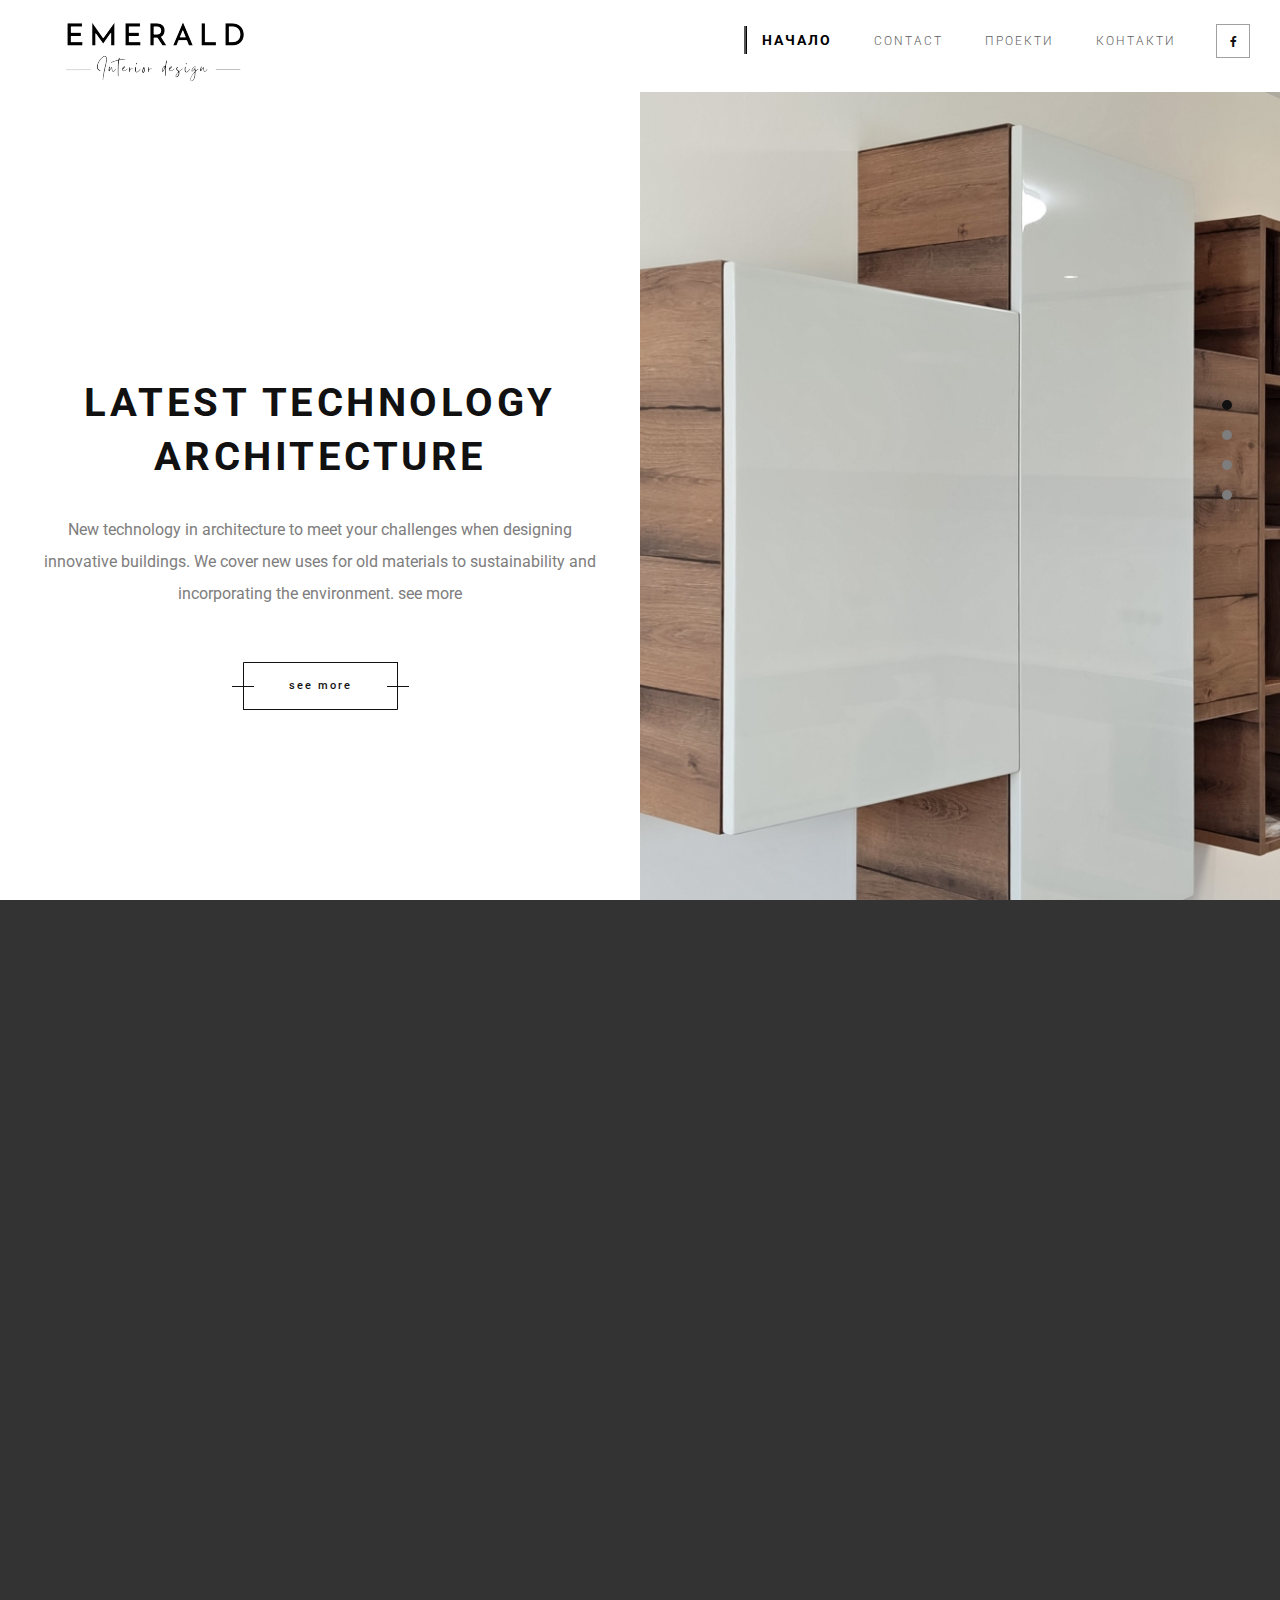
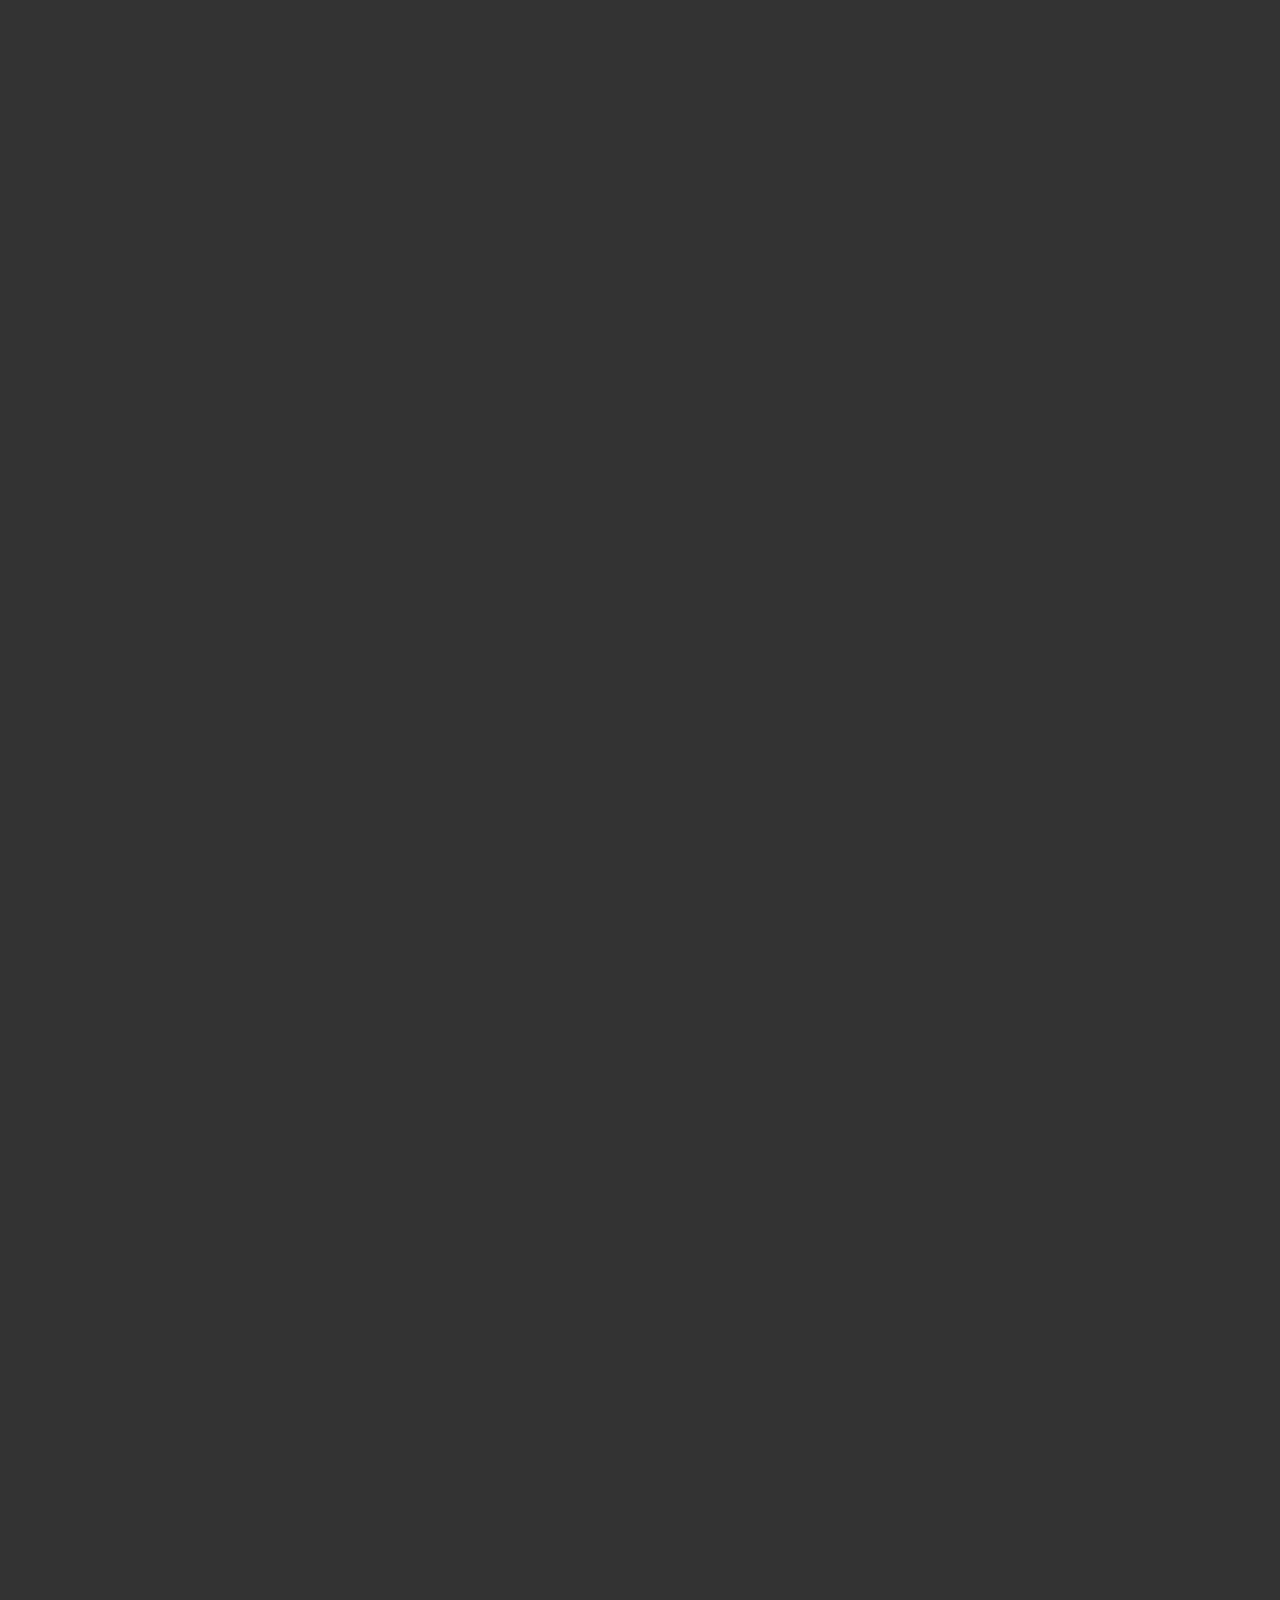
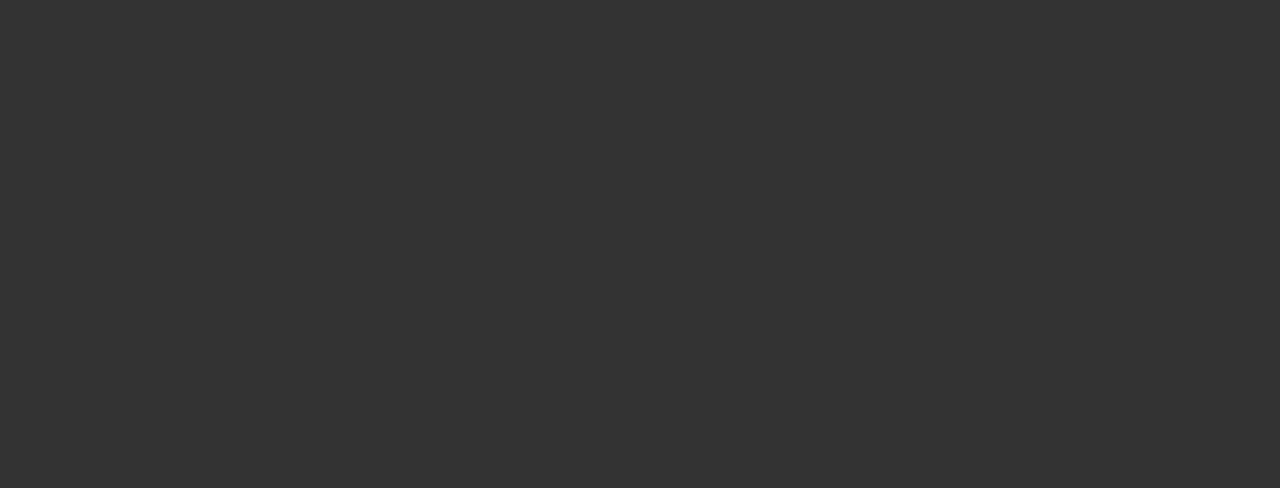
==== commit c531734d: "menu" ====
--- a/index.html
+++ b/index.html
@@ -47,117 +47,43 @@
 
                         <nav>
                             <ul class="main-menu">
-                                <li id="menu-item-2317" class="menu-item menu-item-type-custom menu-item-object-custom current-menu-ancestor current-menu-parent menu-item-has-children menu-item-2317"><a
-                                        href="index.html">Начало</a>
+                                <li id="menu-item-2317" class="menu-item menu-item-type-custom menu-item-object-custom current-menu-ancestor current-menu-parent menu-item-has-children menu-item-2317">
+                                    <a href="index.html">Начало</a>
                                 </li>
-                                <li id="menu-item-2310" class="menu-item menu-item-type-custom menu-item-object-custom menu-item-has-children menu-item-2310"><a
-                                        href="#">Pages</a>
+                                        <li id="menu-item-2315" class="menu-item menu-item-type-custom menu-item-object-custom menu-item-has-children menu-item-2315">
+                                            <a href="#">Contact</a>
+                                            <ul class="sub-menu">
+                                                <li id="menu-item-2341" class="menu-item menu-item-type-post_type menu-item-object-page menu-item-2341">
+                                                    <a href="contact-me.html">Contact Me</a></li>
+                                                <li id="menu-item-2340" class="menu-item menu-item-type-post_type menu-item-object-page menu-item-2340">
+                                                    <a href="contact-us.html">Contact Us</a></li>
+                                            </ul>
+                                </li>
+                                <li id="menu-item-2316" class="menu-item menu-item-type-custom menu-item-object-custom menu-item-has-children menu-item-2316">
+                                    <a href="projects.html">Проекти</a>
                                     <ul class="sub-menu">
-                                        <li id="menu-item-2313" class="menu-item menu-item-type-custom menu-item-object-custom menu-item-has-children menu-item-2313"><a
-                                                href="#">About</a>
-                                            <ul class="sub-menu">
-                                                <li id="menu-item-2331" class="menu-item menu-item-type-post_type menu-item-object-page menu-item-2331"><a
-                                                        href="about-me.html">About Me</a></li>
-                                                <li id="menu-item-2330" class="menu-item menu-item-type-post_type menu-item-object-page menu-item-2330"><a
-                                                        href="about-us.html">About Us</a></li>
-                                                <li id="menu-item-2357" class="menu-item menu-item-type-post_type menu-item-object-page menu-item-2357"><a
-                                                        href="work-process.html">Work Process</a></li>
-                                            </ul>
-                                        </li>
-                                        <li id="menu-item-2336" class="menu-item menu-item-type-post_type menu-item-object-page menu-item-has-children menu-item-2336"><a
-                                                href="services.html">Services</a>
-                                            <ul class="sub-menu">
-                                                <li id="menu-item-2345" class="menu-item menu-item-type-post_type menu-item-object-services menu-item-2345"><a
-                                                        href="planning.html">Services
-                                                        Details</a></li>
-                                            </ul>
-                                        </li>
-                                        <li id="menu-item-2335" class="menu-item menu-item-type-post_type menu-item-object-page menu-item-2335"><a
-                                                href="bibliography.html">Bibliography</a></li>
-                                        <li id="menu-item-2368" class="menu-item menu-item-type-post_type menu-item-object-page menu-item-2368"><a
-                                                href="media.html">Media</a></li>
-                                        <li id="menu-item-2343" class="menu-item menu-item-type-post_type menu-item-object-page menu-item-2343"><a
-                                                href="exhibition.html">Exhibition</a></li>
-                                        <li id="menu-item-2339" class="menu-item menu-item-type-post_type menu-item-object-page menu-item-2339"><a
-                                                href="clients.html">Clients</a></li>
-                                        <li id="menu-item-2314" class="menu-item menu-item-type-custom menu-item-object-custom menu-item-has-children menu-item-2314"><a
-                                                href="#">Pricing</a>
-                                            <ul class="sub-menu">
-                                                <li id="menu-item-2337" class="menu-item menu-item-type-post_type menu-item-object-page menu-item-2337"><a
-                                                        href="pricing-image.html">Pricing Image</a></li>
-                                                <li id="menu-item-2338" class="menu-item menu-item-type-post_type menu-item-object-page menu-item-2338"><a
-                                                        href="pricing-simple.html">Pricing Simple</a></li>
-                                            </ul>
-                                        </li>
-                                        <li id="menu-item-2315" class="menu-item menu-item-type-custom menu-item-object-custom menu-item-has-children menu-item-2315"><a
-                                                href="#">Contact</a>
-                                            <ul class="sub-menu">
-                                                <li id="menu-item-2341" class="menu-item menu-item-type-post_type menu-item-object-page menu-item-2341"><a
-                                                        href="contact-me.html">Contact Me</a></li>
-                                                <li id="menu-item-2340" class="menu-item menu-item-type-post_type menu-item-object-page menu-item-2340"><a
-                                                        href="contact-us.html">Contact Us</a></li>
-                                            </ul>
-                                        </li>
-                                        <li id="menu-item-2318" class="menu-item menu-item-type-custom menu-item-object-custom menu-item-has-children menu-item-2318"><a
-                                                href="#">Other Pages</a>
-                                            <ul class="sub-menu">
-                                                <li id="menu-item-2344" class="menu-item menu-item-type-post_type menu-item-object-page menu-item-2344"><a
-                                                        href="coming-soon.html">Coming Soon</a></li>
-                                                <li id="menu-item-2346" class="menu-item menu-item-type-post_type menu-item-object-page menu-item-2346"><a
-                                                        href="protected-page.html">Protected Page</a></li>
-                                                <li id="menu-item-2312" class="menu-item menu-item-type-custom menu-item-object-custom menu-item-2312"><a
-                                                        href="404.html">Error Page</a></li>
-                                            </ul>
-                                        </li>
+                                        <li id="menu-item-2351" class="menu-item menu-item-type-post_type menu-item-object-projects menu-item-2351">
+                                            <a href="daniel-moore-appartaments.html">Parallax</a></li>
+                                        <li id="menu-item-2353" class="menu-item menu-item-type-post_type menu-item-object-projects menu-item-2353">
+                                            <a href="pastel-tones-design.html">Parallax With Text</a></li>
+                                        <li id="menu-item-2377" class="menu-item menu-item-type-post_type menu-item-object-projects menu-item-2377">
+                                            <a href="henders-tragers-villa.html">Simple</a></li>
+                                        <li id="menu-item-2486" class="menu-item menu-item-type-post_type menu-item-object-projects menu-item-2486">
+                                            <a href="stone-krow-house.html">Splitted Screen</a></li>
+                                        <li id="menu-item-2379" class="menu-item menu-item-type-post_type menu-item-object-projects menu-item-2379">
+                                            <a href="mountain-house.html">Splitted Creative Banner</a></li>
+                                        <li id="menu-item-2354" class="menu-item menu-item-type-post_type menu-item-object-projects menu-item-2354">
+                                            <a href="tycoon-office-interior-design.html">Columns Gallery</a></li>
+                                        <li id="menu-item-2349" class="menu-item menu-item-type-post_type menu-item-object-projects menu-item-2349">
+                                            <a href="alto-furniture.html">Slider</a></li>
+                                        <li id="menu-item-2350" class="menu-item menu-item-type-post_type menu-item-object-projects menu-item-2350">
+                                            <a href="alto-furniture-2.html">Before &#038;After</a></li>
+                                        <li id="menu-item-2352" class="menu-item menu-item-type-post_type menu-item-object-projects menu-item-2352">
+                                            <a href="luxurious-apartment.html">Fullscreen Slider</a></li>
                                     </ul>
                                 </li>
-                                <li id="menu-item-2311" class="menu-item menu-item-type-custom menu-item-object-custom menu-item-has-children menu-item-2311"><a
-                                        href="projects.html">Projects</a>
-                                </li>
-                                <li id="menu-item-2316" class="menu-item menu-item-type-custom menu-item-object-custom menu-item-has-children menu-item-2316"><a
-                                        href="#">Project Details</a>
-                                    <ul class="sub-menu">
-                                        <li id="menu-item-2351" class="menu-item menu-item-type-post_type menu-item-object-projects menu-item-2351"><a
-                                                href="daniel-moore-appartaments.html">Parallax</a></li>
-                                        <li id="menu-item-2353" class="menu-item menu-item-type-post_type menu-item-object-projects menu-item-2353"><a
-                                                href="pastel-tones-design.html">Parallax
-                                                With Text</a></li>
-                                        <li id="menu-item-2377" class="menu-item menu-item-type-post_type menu-item-object-projects menu-item-2377"><a
-                                                href="henders-tragers-villa.html">Simple</a></li>
-                                        <li id="menu-item-2486" class="menu-item menu-item-type-post_type menu-item-object-projects menu-item-2486"><a
-                                                href="stone-krow-house.html">Splitted
-                                                Screen</a></li>
-                                        <li id="menu-item-2379" class="menu-item menu-item-type-post_type menu-item-object-projects menu-item-2379"><a
-                                                href="mountain-house.html">Splitted
-                                                Creative Banner</a></li>
-                                        <li id="menu-item-2354" class="menu-item menu-item-type-post_type menu-item-object-projects menu-item-2354"><a
-                                                href="tycoon-office-interior-design.html">Columns
-                                                Gallery</a></li>
-                                        <li id="menu-item-2349" class="menu-item menu-item-type-post_type menu-item-object-projects menu-item-2349"><a
-                                                href="alto-furniture.html">Slider</a></li>
-                                        <li id="menu-item-2350" class="menu-item menu-item-type-post_type menu-item-object-projects menu-item-2350"><a
-                                                href="alto-furniture-2.html">Before &#038;
-                                                After</a></li>
-                                        <li id="menu-item-2352" class="menu-item menu-item-type-post_type menu-item-object-projects menu-item-2352"><a
-                                                href="luxurious-apartment.html">Fullscreen
-                                                Slider</a></li>
-                                    </ul>
-                                </li>
-                                <li id="menu-item-2433" class="menu-item menu-item-type-post_type menu-item-object-page menu-item-has-children menu-item-2433"><a
-                                        href="shop.html">Shop</a>
-                                    <ul class="sub-menu">
-                                        <li id="menu-item-2436" class="menu-item menu-item-type-post_type menu-item-object-product menu-item-2436"><a
-                                                href="soft-chair.html">Product Details</a></li>
-                                    </ul>
-                                </li>
-                                <li id="menu-item-2445" class="menu-item menu-item-type-post_type menu-item-object-page menu-item-has-children menu-item-2445"><a
-                                        href="blog.html">Blog</a>
-                                    <ul class="sub-menu">
-                                        <li id="menu-item-2446" class="menu-item menu-item-type-post_type menu-item-object-page menu-item-2446"><a
-                                                href="blog-list.html">Blog List</a></li>
-                                        <li id="menu-item-2447" class="menu-item menu-item-type-post_type menu-item-object-post menu-item-2447"><a
-                                                href="time-inc-architectura.html">Blog Details</a></li>
-                                    </ul>
+                                <li id="menu-item-2445" class="menu-item menu-item-type-post_type menu-item-object-page menu-item-has-children menu-item-2445">
+                                    <a href="blog.html">Контакти</a>
                                 </li>
                             </ul>
                         </nav>
@@ -239,7 +165,7 @@
                                     <div class="split-ms-section marg-item" style="background-color: transparent">
                                         <div class="content-wrap  text-center">
                                             <h5 class="subtitle" style="padding-left: 60%;">УСЛУГИ</h5>
-                                            <div class="row-fluid">
+                                            <div class="row-fluid" style="padding-right: 0px;margin-right: -100px;margin-left: -100px;">
                                                 <div class="t">
                                                     <div class="awards-list vc_column-inner no-padd-md">
                                                         <div class="awards-item">
@@ -287,7 +213,7 @@
                                                             <div class="awards-info ">
                                                                 <a class="awards-title-link" href="https://themeforest.net/item/napoli-modern-photography-portfolio-responsive-html-template/18940331?s_rank=1">
 
-                                                                    <h4 class="awards-title">Цветове и материали </h4>
+                                                                    <h4 class="awards-title" style="line-height: 58px;">Цветове и материали </h4>
 
                                                                 </a>
 
@@ -308,7 +234,7 @@
 
                                                                 </a>
 
-                                                                <div class="awards-subtitle">Изготвяме индивидуална оферта за Вашия проект.</div>
+                                                                <div class="awards-subtitle" style="line-height: 53px;" >Изготвяме индивидуална оферта за Вашия проект.</div>
                                                             </div>
 
 
--- a/css/style.css
+++ b/css/style.css
@@ -165,6 +165,78 @@
   margin-left: -15px !important;
 }
 
+
+@import url(https://fonts.googleapis.com/css?family=Montserrat:700);
+
+*{
+  margin: 0;
+  padding: 0;
+  border: 0px none;
+}
+
+html{
+  width: 100%;
+  height: 100%;
+  background-color: #333;
+  font: 900 2em/2em 'Montserrat';
+}
+
+.button{
+  display: inline-block;
+  position: absolute;
+  overflow: hidden;
+  left: 40%;
+  top: 40%;
+  width: 200px;
+  perspective:400px;
+  background-color: transparent;
+
+  -webkit-box-reflect: below 0px -webkit-gradient(linear, left top, left bottom, from(transparent), color-stop(50%, transparent), to(rgba(255,255,255,0.3)));
+
+}
+.button span{
+  display: block;
+  position: relative;
+  transition:0.3s ease-in-out all;
+  transform-origin:50% 0;
+  transform-style:preserve-3d;
+  background-color: black;
+  color: white;
+  width: 100%;
+
+}
+.button span:after{
+  display: block;
+  content: attr(data-title);
+  position: absolute;
+  left: 0;
+  top: 0;
+  transition:0.3s ease-in-out all;
+  transform-origin:50% 0;
+  transform:translate3d(0px,105%,0px) rotateX(-90deg);
+  background-color: white;
+  color: black;
+  width: 100%;
+}
+
+.button:hover span{
+  transform:translate3d(0px,0px,-30px) rotateX(90deg);
+}
+
+.respect{
+  position: absolute;
+  left: 10px;
+  bottom: 10px;
+  font-face: sans-serif;
+  font-size: 0.5em;
+  color:#444;
+}
+
+a{
+  color:inherit;
+  text-decoration: none;
+}
+
 @media only screen and (max-width: 991px) {
   h1 {
     font-size: 34px;
@@ -3607,8 +3679,13 @@
   color: #111111;
 }
 
+
 .main-menu li:hover a, .main-menu li:focus a, .main-menu li.current-menu-item a, .main-menu li.current-menu-parent a, .main-menu li.current-menu-ancestor a {
-  opacity: 1;
+  opacity: 100;
+  color: black;
+  font-weight: bold;
+  font-size: 14px;
+  border-left: 3px ridge black;
 }
 
 .main-menu .sub-menu {
@@ -5980,7 +6057,126 @@
           flex-direction: row;
   position: relative;
 }
-
+$mainColor: #ffc000;
+* {
+  margin: 0;
+  padding: 0;
+
+}
+div.wrapper {
+  position: absolute;
+  left: 0;
+  top: 0;
+  right: -1px;
+  bottom: -1px;
+  padding: 200px 0 0 0;
+  background: #444;
+  h1 {
+    text-align: center;
+    padding: 30px 0 40px;
+    font-family: 'Amatic SC', sans-serif;
+    color: $mainColor;
+    font-weight: 100;
+    font-size: 48pt;
+
+  }
+  .inner-wrapper {
+    width: 20%;
+    min-width: 320px;
+    display: flex;
+    justify-content: center;
+    margin: 0 auto;
+    position: relative;
+    @media (max-width: 768px) {
+      width: 100%;
+    }
+  }
+  .text-wrapper {
+    @extend .inner-wrapper;
+    margin: 30px auto;
+    display: none;
+    .text-inner-wrap {
+      padding: 0 20px;
+      p {
+        text-align: center;
+        color: #ccc;
+        -webkit-font-smoothing: antialiased;
+        font-family: 'lato', sans-serif;
+        font-size: 11pt;
+        line-height: 1.4;
+      }
+    }
+  }
+}
+div.circle {
+  width: 40px;
+  height: 40px;
+  position: relative;
+  z-index: 100;
+  margin: 0 auto;
+  float: left;
+  border-radius: 50%;
+  background: #333;
+  box-shadow: 2px 2px 10px rgba(0,0,0,.6);
+
+  &:before {
+    content: '';
+    position: absolute;
+    font-family: 'lato', sans-serif;
+    font-size: 8pt;
+    font-weight: medium;
+    -webkit-font-smoothing: antialiased;
+    color: #fff;
+    top: -20px;
+    width: 100%;
+    text-align: center;
+  }
+  &:first-child:before {
+    content: 'Coffee';
+  }
+  &:nth-child(2):before {
+    content: 'Mac';
+  }
+  &:nth-child(3):before {
+    content: 'Code';
+  }
+  &:last-child:before {
+    content: 'Idea';
+  }
+  &:after {
+    content: '';
+    position: absolute;
+    left: 0px;
+    right: 0px;
+    bottom: 0px;
+    top: 0px;
+    border-radius: 50%;
+    box-shadow: inset 2px 2px 2px 0px mix(#333,rgba(255,255,255,.3), 15%), inset -2px -2px 2px 0 rgba(0,0,0,.7);
+    z-index: 0;
+  }
+  &.active {
+    box-shadow: 1px 1px 5px rgba(0,0,0,.7);
+    background: mix(#333, $mainColor, 98%);
+    &:after {
+      box-shadow: 2px 2px 2px 0px mix($mainColor, rgba(255,255,255,.2), 5%), inset 1px 1px 2px 0px rgba(0,0,0,.9);
+    }
+    span {
+      color: $mainColor;
+      padding: 12px 0;
+    }
+  }
+  span {
+    z-index: 20;
+    width: 100%;
+    height: 100%;
+    color: #fff;
+    text-align: center;
+    position: absolute;
+    padding: 11px 0;
+    vertical-align: middle;
+    cursor: pointer;
+  }
+}
 .awards-list .awards-item:before {
   content: '';
   position: absolute;
@@ -6018,7 +6214,8 @@
   font-weight: 300;
   letter-spacing: 3.5px;
   color: #111111;
-  padding-top: 10px;
+  padding-top: 20px;
+  padding-right: 100px;
 }
 
 .awards-list .awards-item .awards-date + .awards-info {
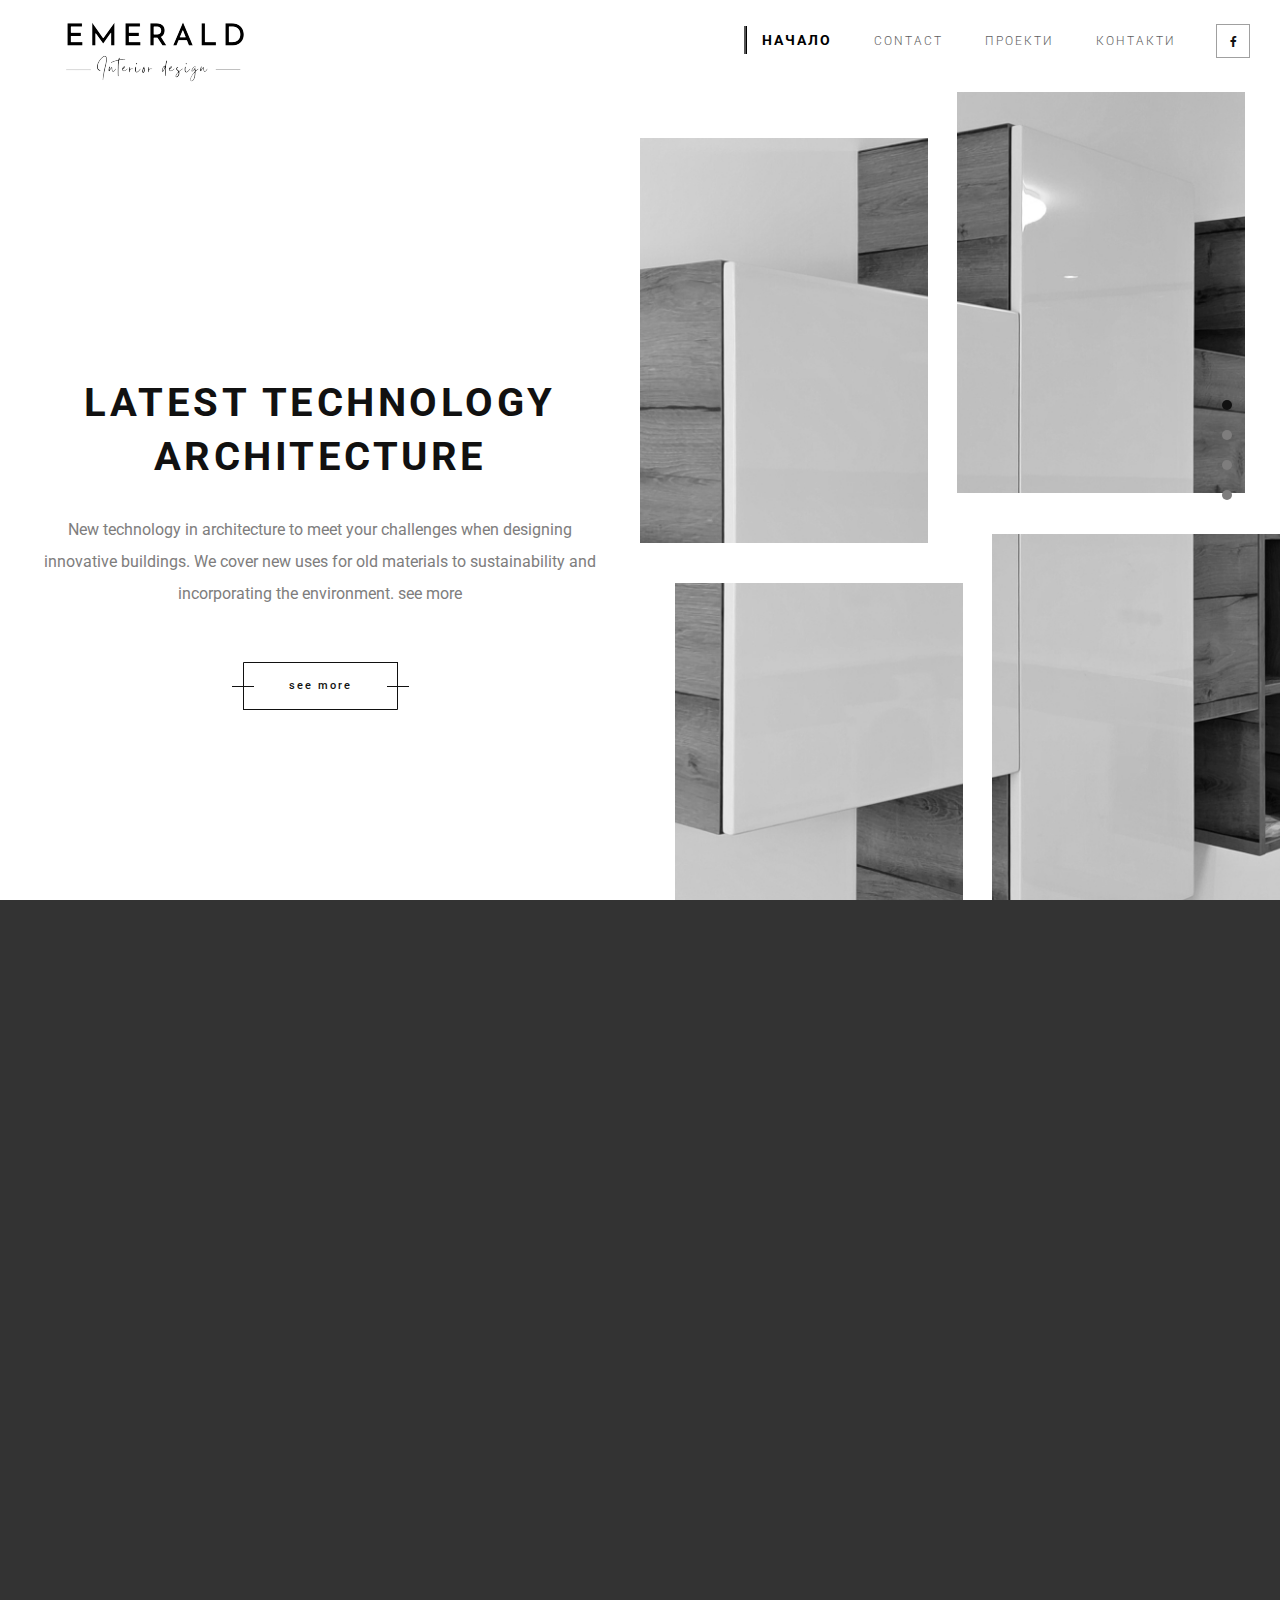
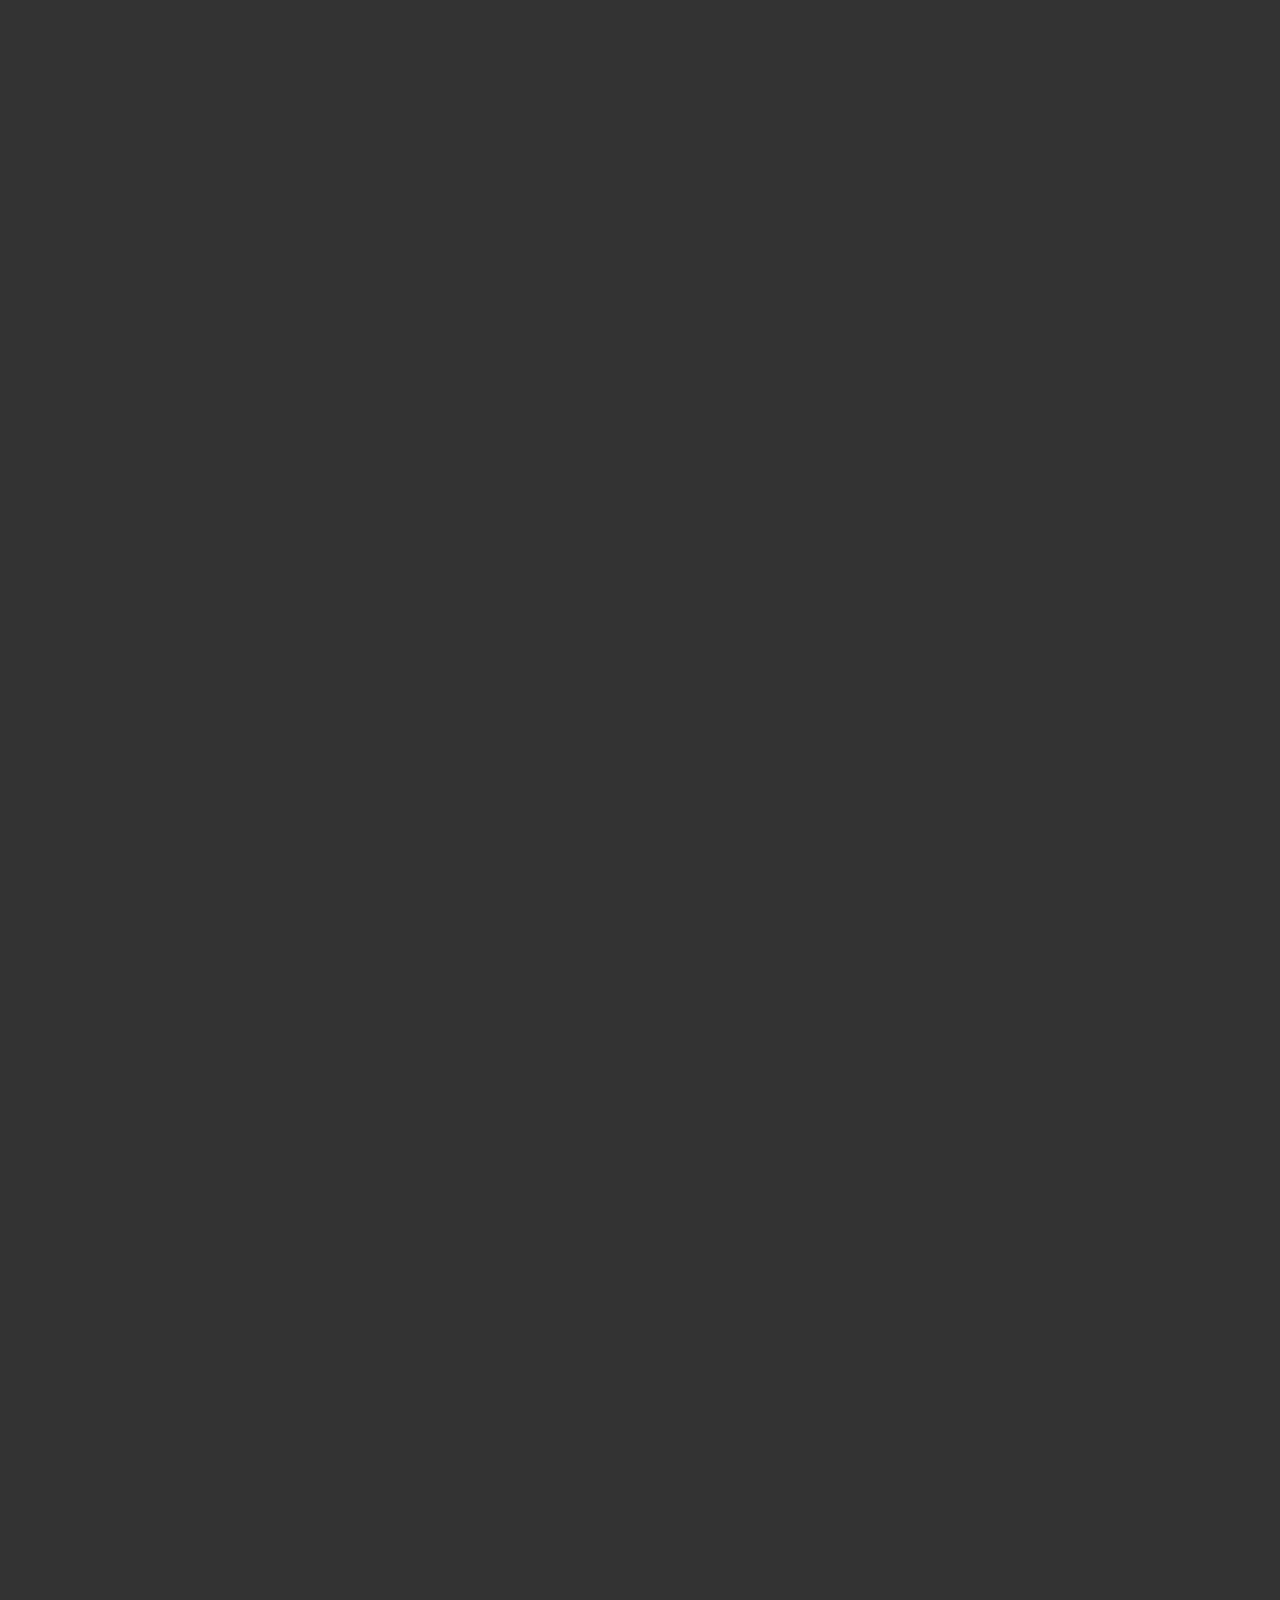
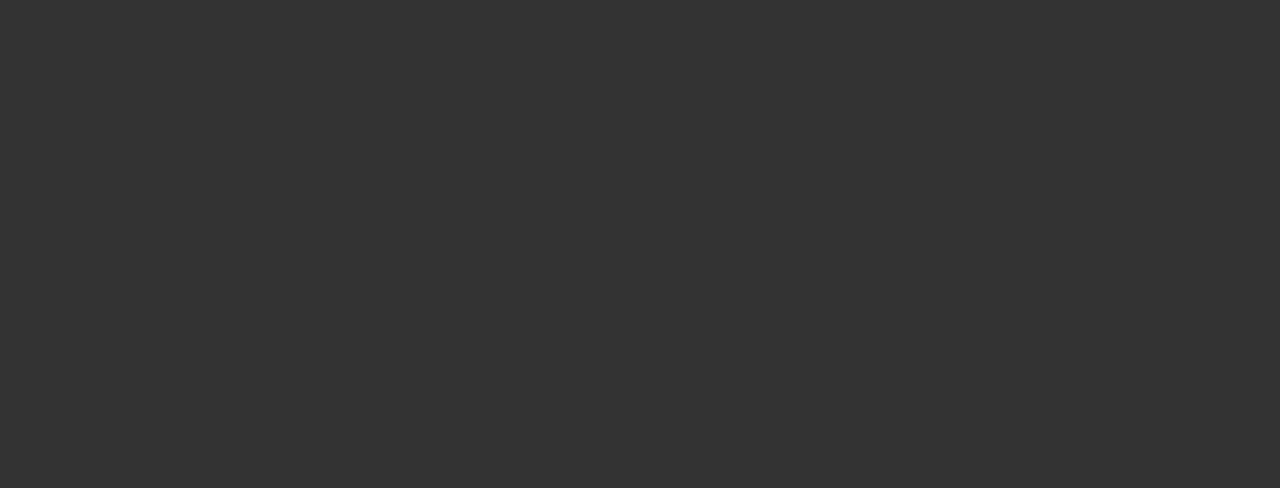
==== commit d7389ff2: "home page img effect" ====
--- a/index.html
+++ b/index.html
@@ -24,7 +24,7 @@
     <div class="prague-loader">
         <div class="prague-loader-wrapper">
             <div class="prague-loader-bar">
-                PRAGUE
+                EMERALD
             </div>
         </div>
     </div>
@@ -159,9 +159,8 @@
                                 </div>
 
                                 <div class="split-ms-right marg-top">
-                                    <div class="split-ms-section" style="background-color: transparent">
-                                        <img src="img/split-slider/43.jpg" class="s-img-switch"
-                                            alt="banner image"> </div>
+                                    <div class="split-ms-section img-new" style="background-color: transparent">
+                                        <img src="img/split-slider/43.jpg" class="s-img-switch" alt="banner imagems-tableCell s-back-switch"> </div>
                                     <div class="split-ms-section marg-item" style="background-color: transparent">
                                         <div class="content-wrap  text-center">
                                             <h5 class="subtitle" style="padding-left: 60%;">УСЛУГИ</h5>
@@ -339,8 +338,7 @@
                             </div>
                             <div class="split-wrapper split-wrapper--mob">
                                 <div class="split-mob-section" style="background-color: transparent">
-                                    <div class="split-mob-image"><img src="img/split-slider/43.jpg"
-                                            class="s-img-switch" alt="banner image"></div>
+                                    <div class="split-mob-image"><img src="img/split-slider/43.jpg" class="s-img-switch" alt="banner image"></div>
                                     <div class="content-wrap  text-center">
                                         <h3 class="title">LATEST TECHNOLOGY ARCHITECTURE</h3>
                                         <div class="description">New technology in architecture to meet your challenges
--- a/css/style.css
+++ b/css/style.css
@@ -17711,3 +17711,23 @@
     text-align: left !important;
   }
 }
+
+
+
+.img-new {
+  --_g: 10% /45% 45% no-repeat linear-gradient(#000 0 0);
+  --m:
+    left   var(--_i,0%) top    var(--_g),
+    bottom var(--_i,0%) left   var(--_g),
+    top    var(--_i,0%) right  var(--_g),
+    right  var(--_i,0%) bottom var(--_g);
+  -webkit-mask: var(--m);
+          mask: var(--m);
+  filter: grayscale();
+  transition: .3s linear;
+  cursor: pointer;
+}
+.img-new:hover {
+  --_i: 10%;
+  filter: grayscale(0);
+}
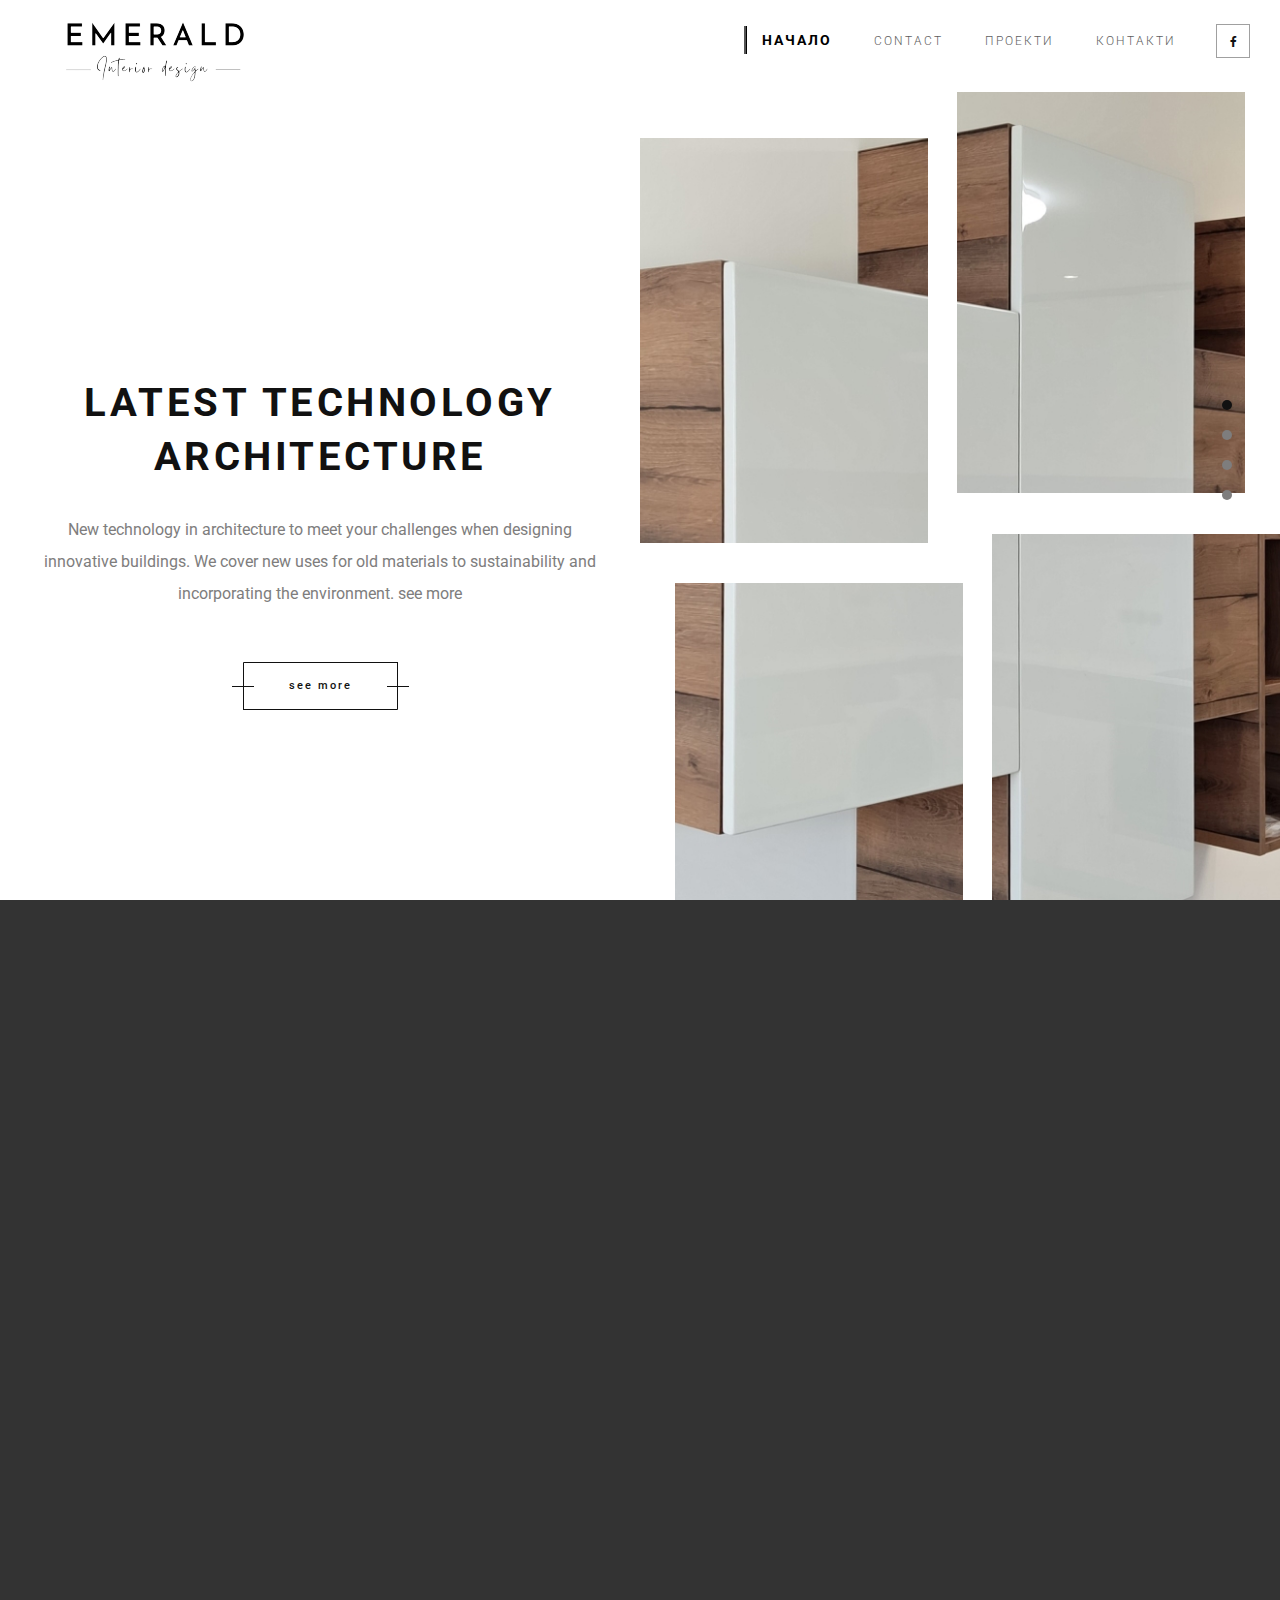
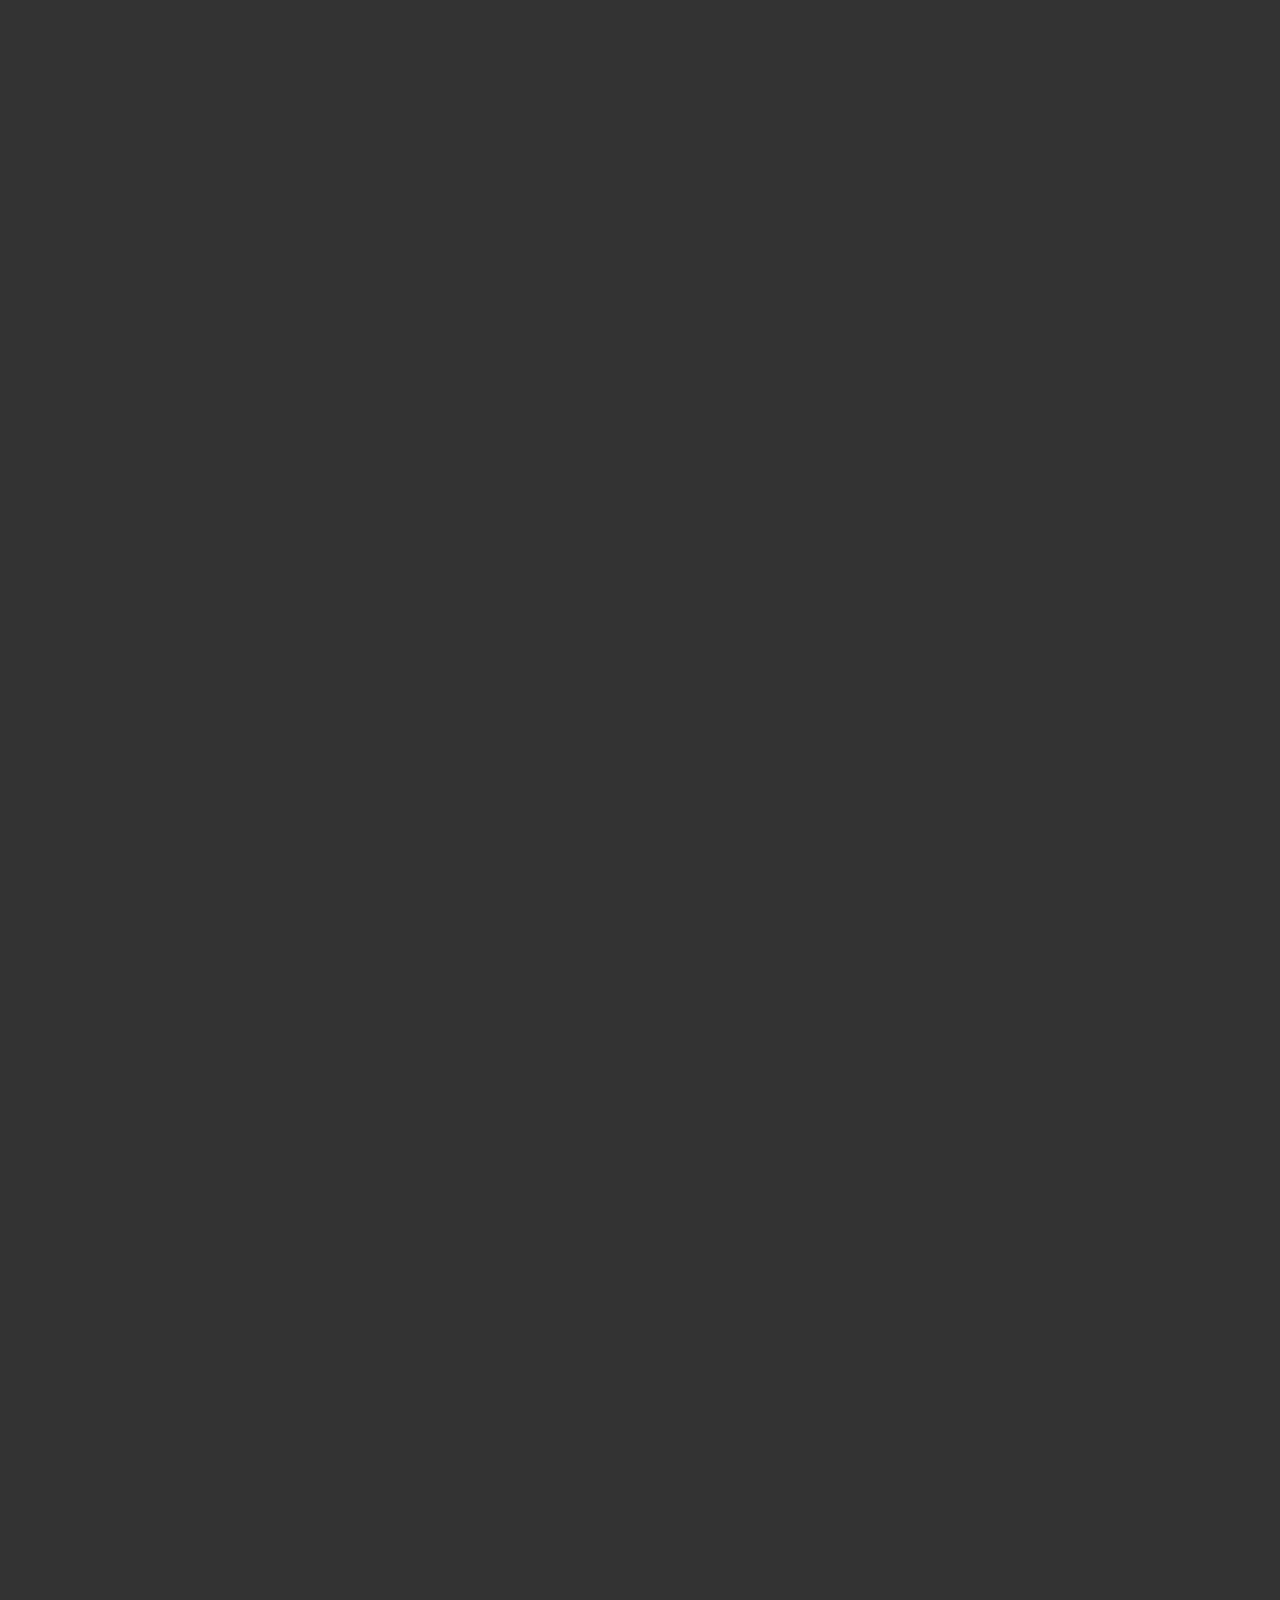
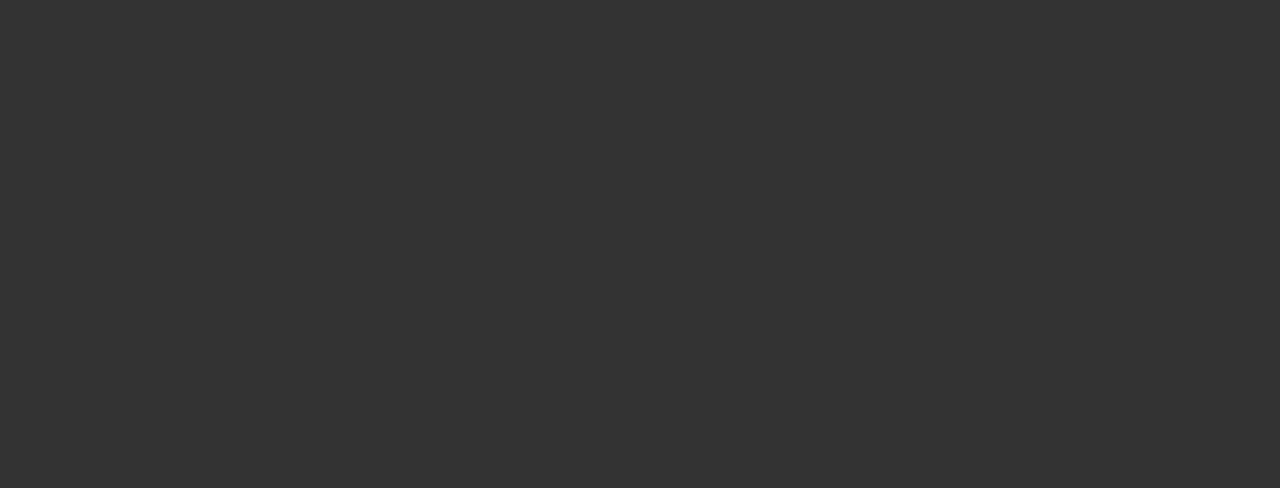
==== commit 26bd5afe: "loading" ====
--- a/index.html
+++ b/index.html
@@ -4,7 +4,7 @@
 <head>
     <meta charset="utf-8" />
     <meta http-equiv="X-UA-Compatible" content="IE=edge">
-    <title>Split Slider &#8211; Prague</title>
+    <title>Emerald</title>
     <meta name="viewport" content="width=device-width, initial-scale=1">
     <meta name="format-detection" content="telephone=no" />
 
@@ -21,11 +21,44 @@
 </head>
 <body>
     <!--PRELOADER-->
-    <div class="prague-loader">
-        <div class="prague-loader-wrapper">
-            <div class="prague-loader-bar">
-                EMERALD
-            </div>
+    <div class="prague-loader loader-page">
+        <svg id="preloader" width="240px" height="120px" viewBox="0 0 240 120" xmlns="http://www.w3.org/2000/svg" xmlns:xlink="http://www.w3.org/1999/xlink">
+
+            <path id="loop-normal" class="st1" d="M120.5,60.5L146.48,87.02c14.64,14.64,38.39,14.65,53.03,0s14.64-38.39,0-53.03s-38.39-14.65-53.03,0L120.5,60.5L94.52,87.02c-14.64,14.64-38.39,14.64-53.03,0c-14.64-14.64-14.64-38.39,0-53.03c14.65-14.64,38.39-14.65,53.03,0z">
+                <animate attributeName="stroke-dasharray" from="500, 50" to="450 50" begin="0s" dur="2s" repeatCount="indefinite" />
+                <animate attributeName="stroke-dashoffset" from="-40" to="-540" begin="0s" dur="2s" repeatCount="indefinite" />
+            </path>
+
+            <path id="loop-offset" d="M146.48,87.02c14.64,14.64,38.39,14.65,53.03,0s14.64-38.39,0-53.03s-38.39-14.65-53.03,0L120.5,60.5L94.52,87.02c-14.64,14.64-38.39,14.64-53.03,0c-14.64-14.64-14.64-38.39,0-53.03c14.65-14.64,38.39-14.65,53.03,0L120.5,60.5L146.48,87.02z"></path>
+
+            <path id="socket" d="M7.5,0c0,8.28-6.72,15-15,15l0-30C0.78-15,7.5-8.28,7.5,0z">
+                <animateMotion
+                        dur="5s"
+                        repeatCount="indefinite"
+                        rotate="auto"
+                        keyTimes="0;1"
+                        keySplines="0.42, 0.0, 0.58, 1.0"
+                >
+                    <mpath xlink:href="#loop-offset"/>
+                </animateMotion>
+            </path>
+
+            <path id="plug" d="M0,9l15,0l0-5H0v-8.5l15,0l0-5H0V-15c-8.29,0-15,6.71-15,15c0,8.28,6.71,15,15,15V9z">
+                <animateMotion
+                        dur="5s"
+                        rotate="auto"
+                        repeatCount="indefinite"
+                        keyTimes="0;1"
+                        keySplines="0.42, 0, 0.58, 1"
+                >
+                    <mpath xlink:href="#loop-normal"/>
+                </animateMotion>
+            </path>
+
+        </svg>
+
+        <div class="credit">
+            <a href="https://thenounproject.com/search/?q=energy&i=2064" target="_blank">EMERALD</a>
         </div>
     </div>
     <!--/PRELOADER-->
@@ -154,13 +187,13 @@
                                         </div>
                                     </div>
                                     <div class="split-ms-section" style="background-color: transparent">
-                                        <img src="img/split-slider/upload-2.jpg" class="s-img-switch"
-                                            alt="banner image"> </div>
+                                        <img src="img/split-slider/upload-2.jpg" class="s-img-switch" alt="banner image"> </div>
                                 </div>
 
                                 <div class="split-ms-right marg-top">
                                     <div class="split-ms-section img-new" style="background-color: transparent">
                                         <img src="img/split-slider/43.jpg" class="s-img-switch" alt="banner imagems-tableCell s-back-switch"> </div>
+
                                     <div class="split-ms-section marg-item" style="background-color: transparent">
                                         <div class="content-wrap  text-center">
                                             <h5 class="subtitle" style="padding-left: 60%;">УСЛУГИ</h5>
@@ -172,7 +205,6 @@
 
                                                             <span class="awards-separator"></span>
 
-
                                                             <div class="awards-info ">
                                                                 <a class="awards-title-link" href="https://themeforest.net/item/napoli-modern-photography-portfolio-responsive-html-template/18940331?s_rank=1">
 
@@ -247,9 +279,7 @@
 
                                                             <div class="awards-info ">
                                                                 <a class="awards-title-link" href="https://themeforest.net/item/melbourne-responsive-minimal-portfolio-theme/19120218?s_rank=2">
-
                                                                     <h4 class="awards-title">Монтаж </h4>
-
                                                                 </a>
 
                                                                 <div class="awards-subtitle">Нашия екип ще монтира мебелите и ще се погрижи да останете доволни от новия си интериор.</div>
@@ -259,14 +289,11 @@
 
                                                         </div>
                                                     </div>
-                                            <div class="link-wrap"><a href="work-pinterest.html"
-                                                    class="a-btn-2 creative" target="_blank"><span class="a-btn-line dark"></span>see
-                                                    more</a></div>
+                                            <div class="link-wrap"><a href="work-pinterest.html" class="a-btn-2 creative" target="_blank"><span class="a-btn-line dark"></span>see more</a></div>
                                         </div>
                                     </div>
                                     <div class="split-ms-section" style="background-color: transparent">
-                                        <img src="img/split-slider/34.jpg" class="s-img-switch"
-                                            alt="banner image"> </div>
+                                        <img src="img/split-slider/34.jpg" class="s-img-switch" alt="banner image"> </div>
                                     <div class="split-ms-section" style="background-color: transparent">
                                         <div class="content-wrap  text-center">
                                             <h5 class="subtitle">Имате въпрос?</h5>
@@ -274,30 +301,24 @@
                                             <div class="prague-formidable">
                                                 <div class="frm_forms with_frm_style">
                                                     <div class="form a-btn-style-1">
-                                                        <div class="frm_forms  with_frm_style frm_style_formidable-style-2-2"
-                                                            id="frm_form_8_container2">
-                                                            <form enctype="multipart/form-data" method="post" class="frm-show-form "
-                                                                id="form_mm5q221">
+                                                        <div class="frm_forms  with_frm_style frm_style_formidable-style-2-2" id="frm_form_8_container2">
+                                                            <form enctype="multipart/form-data" method="post" class="frm-show-form " id="form_mm5q221">
                                                                 <div class="frm_form_fields ">
                                                                     <fieldset>
                                                                         <div class="frm_fields_container">
-                                                                            <input type="hidden" name="frm_action"
-                                                                                value="create" />
+                                                                            <input type="hidden" name="frm_action" value="create" />
                                                                             <input type="hidden" name="form_id" value="8" />
-                                                                            <input type="hidden" name="frm_hide_fields_82"
-                                                                                id="frm_hide_fields_82" value="" />
+                                                                            <input type="hidden" name="frm_hide_fields_82" id="frm_hide_fields_82" value="" />
                                                                             <input type="hidden" name="form_key" value="mm5q22" />
-                                                                            <input type="hidden" name="item_meta[0]"
-                                                                                value="" />
-
+                                                                            <input type="hidden" name="item_meta[0]" value="" />
 
                                                                             <div id="frm_field_37_container" class="frm_form_field form-field  frm_required_field frm_none_container">
 
-                                                                                <input type="email" id="field_z995c21"
-                                                                                    name="item_meta[37]" value=""
-                                                                                    placeholder="Имейл"
-                                                                                    data-reqmsg="This field cannot be blank."
-                                                                                    data-invmsg="Email Address is invalid" />
+                                                                                <input  type="email" id="field_z995c21"
+                                                                                        name="item_meta[37]" value=""
+                                                                                        placeholder="Имейл"
+                                                                                        data-reqmsg="This field cannot be blank."
+                                                                                        data-invmsg="Email Address is invalid" />
 
 
                                                                             </div>
@@ -483,6 +504,9 @@
             </div>
         </div>
     </div>
+        </div>
+    </div>
+</body>
     <!--/MAIN BODY-->
 
 
@@ -501,6 +525,6 @@
     <script src="js/countTo.js"></script>
     <script src="js/skills.js"></script>
     <script src="js/banner_slider.js"></script>
-</body>
+
 
 </html>--- a/css/style.css
+++ b/css/style.css
@@ -285,6 +285,15 @@
   background-color: rgba(0, 0, 0, 0.3);
 }
 
+.overlay-new {
+  position: absolute;
+  top: 0;
+  bottom: 0;
+  left: 0;
+  right: 0;
+  background-color: rgba(0, 0, 0, 0.3);
+}
+
 .vertical-align {
   position: absolute;
   width: 100%;
@@ -696,6 +705,7 @@
 .no-padd {
   padding-left: 0;
   padding-right: 0;
+  padding-bottom: 300px;
 }
 
 .overflow {
@@ -4802,7 +4812,7 @@
 
 .top-banner.categories .content {
   margin-top: 130px;
-  margin-bottom: 130px;
+  margin-bottom: -109px;
 }
 
 .top-banner.categories .top-banner-cursor {
@@ -6989,6 +6999,15 @@
 .prague_gap_col15 {
   margin-left: -15px;
   margin-right: -15px;
+  margin-top: -390px;
+
+}
+
+.prague_gap_col15-new {
+  margin-left: -15px;
+  margin-right: -15px;
+  margin-top: -80px;
+
 }
 
 .prague_gap_col15 .portfolio-item {
@@ -17723,7 +17742,6 @@
     right  var(--_i,0%) bottom var(--_g);
   -webkit-mask: var(--m);
           mask: var(--m);
-  filter: grayscale();
   transition: .3s linear;
   cursor: pointer;
 }
@@ -17731,3 +17749,61 @@
   --_i: 10%;
   filter: grayscale(0);
 }
+
+.gallery-home {
+background-image: url("file:///C:/Users/Pavel.Popov/OneDrive/Documents/New%20folder/OneDrive/emerald_2/img/work-category-list/88078a41049671.579736c352fcb.jpg");
+min-height: 100vh;
+bottom: 300px;
+}
+
+
+.loader-page {
+  width: 100%;
+  height: 100%;
+  margin: 0;
+  padding: 0;
+  background: #ECEFF1;
+}
+
+svg {
+  position: absolute;
+  width: 240px;
+  height: 120px;
+  top: 0; right: 0;
+  bottom: 0; left: 0;
+  margin: auto;
+}
+
+svg #plug,
+svg #socket {
+  fill:#020202;
+}
+
+svg #loop-normal {
+  fill: none;
+  stroke: #020202;
+  stroke-width: 12;
+}
+
+svg #loop-offset {
+  display: none;
+}
+
+.credit {
+  position: absolute;
+  bottom: 50px;
+  width: 100%;
+  text-align: center;
+
+}
+
+.credit a {
+  color: #020202;
+  font: 800 100% "Open Sans", sans-serif;
+  font-size: 28px;
+  text-transform: uppercase;
+  text-decoration: none;
+}
+
+
+
